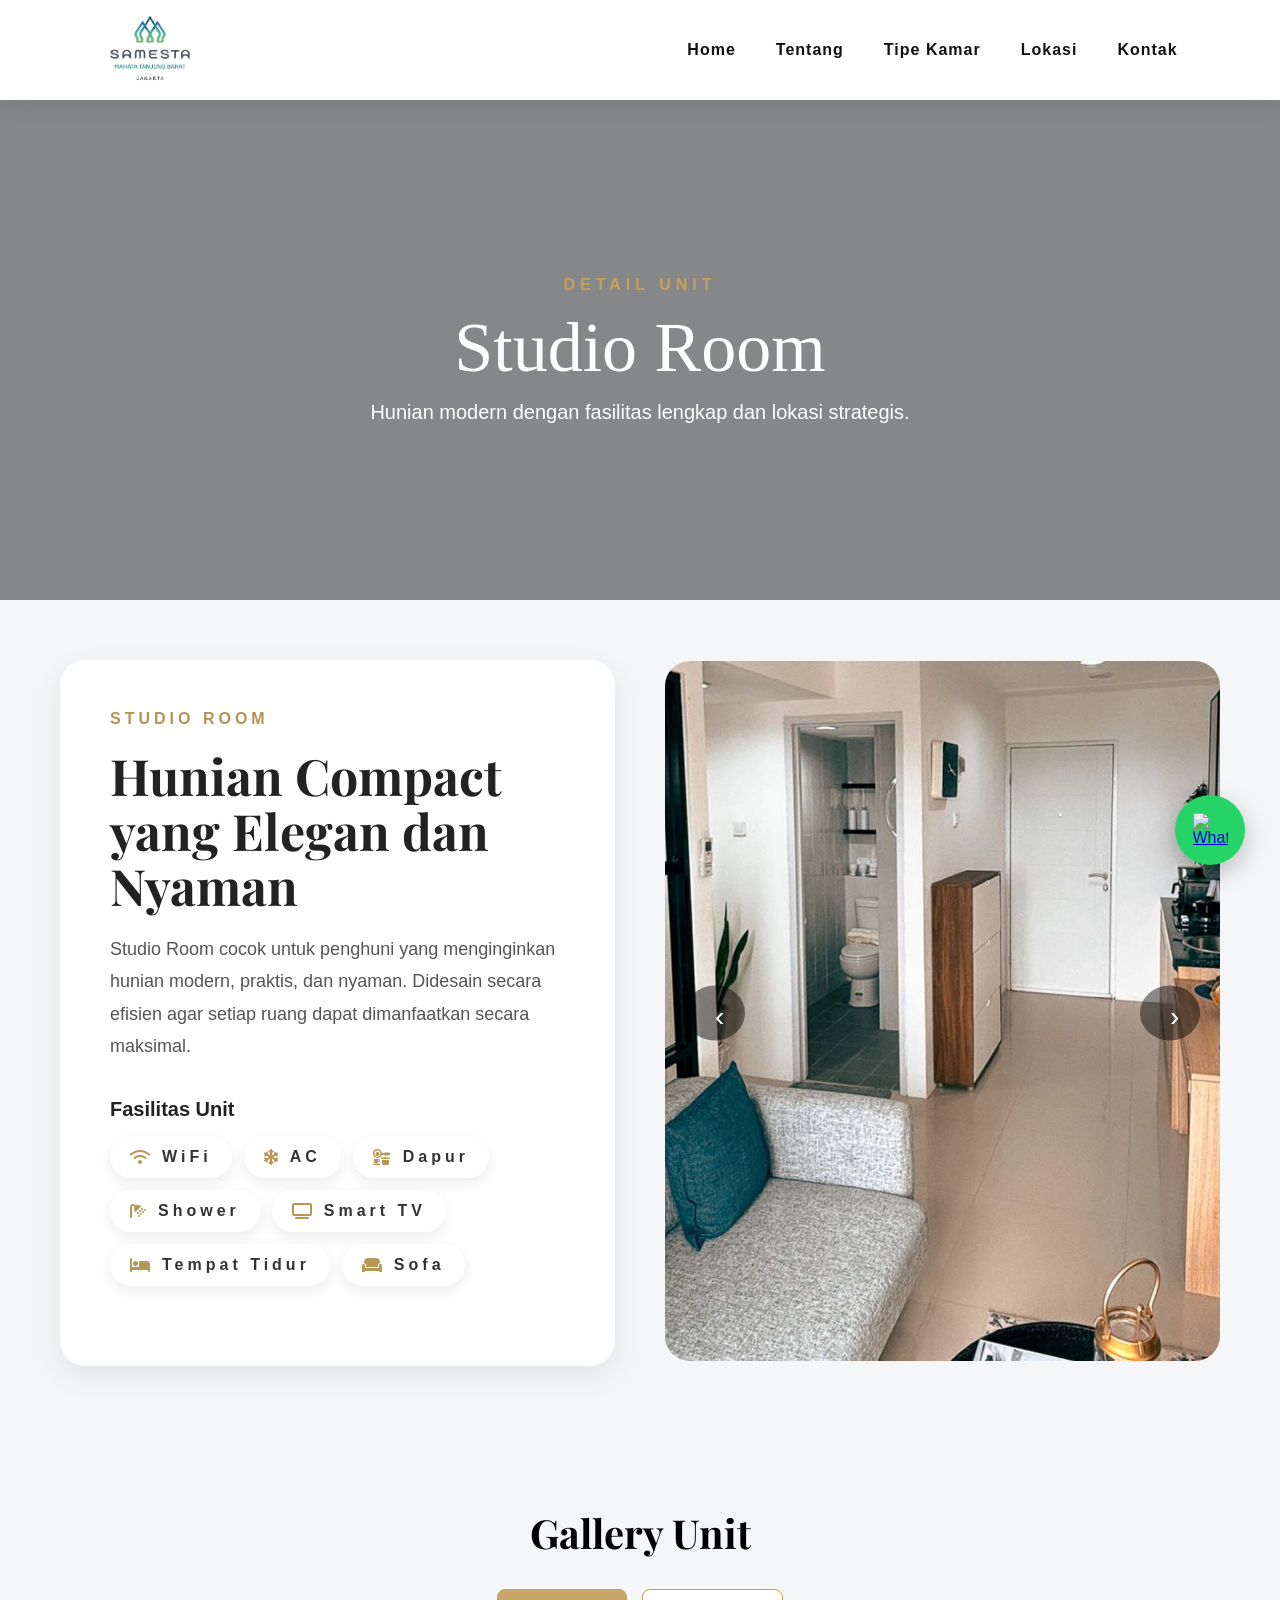
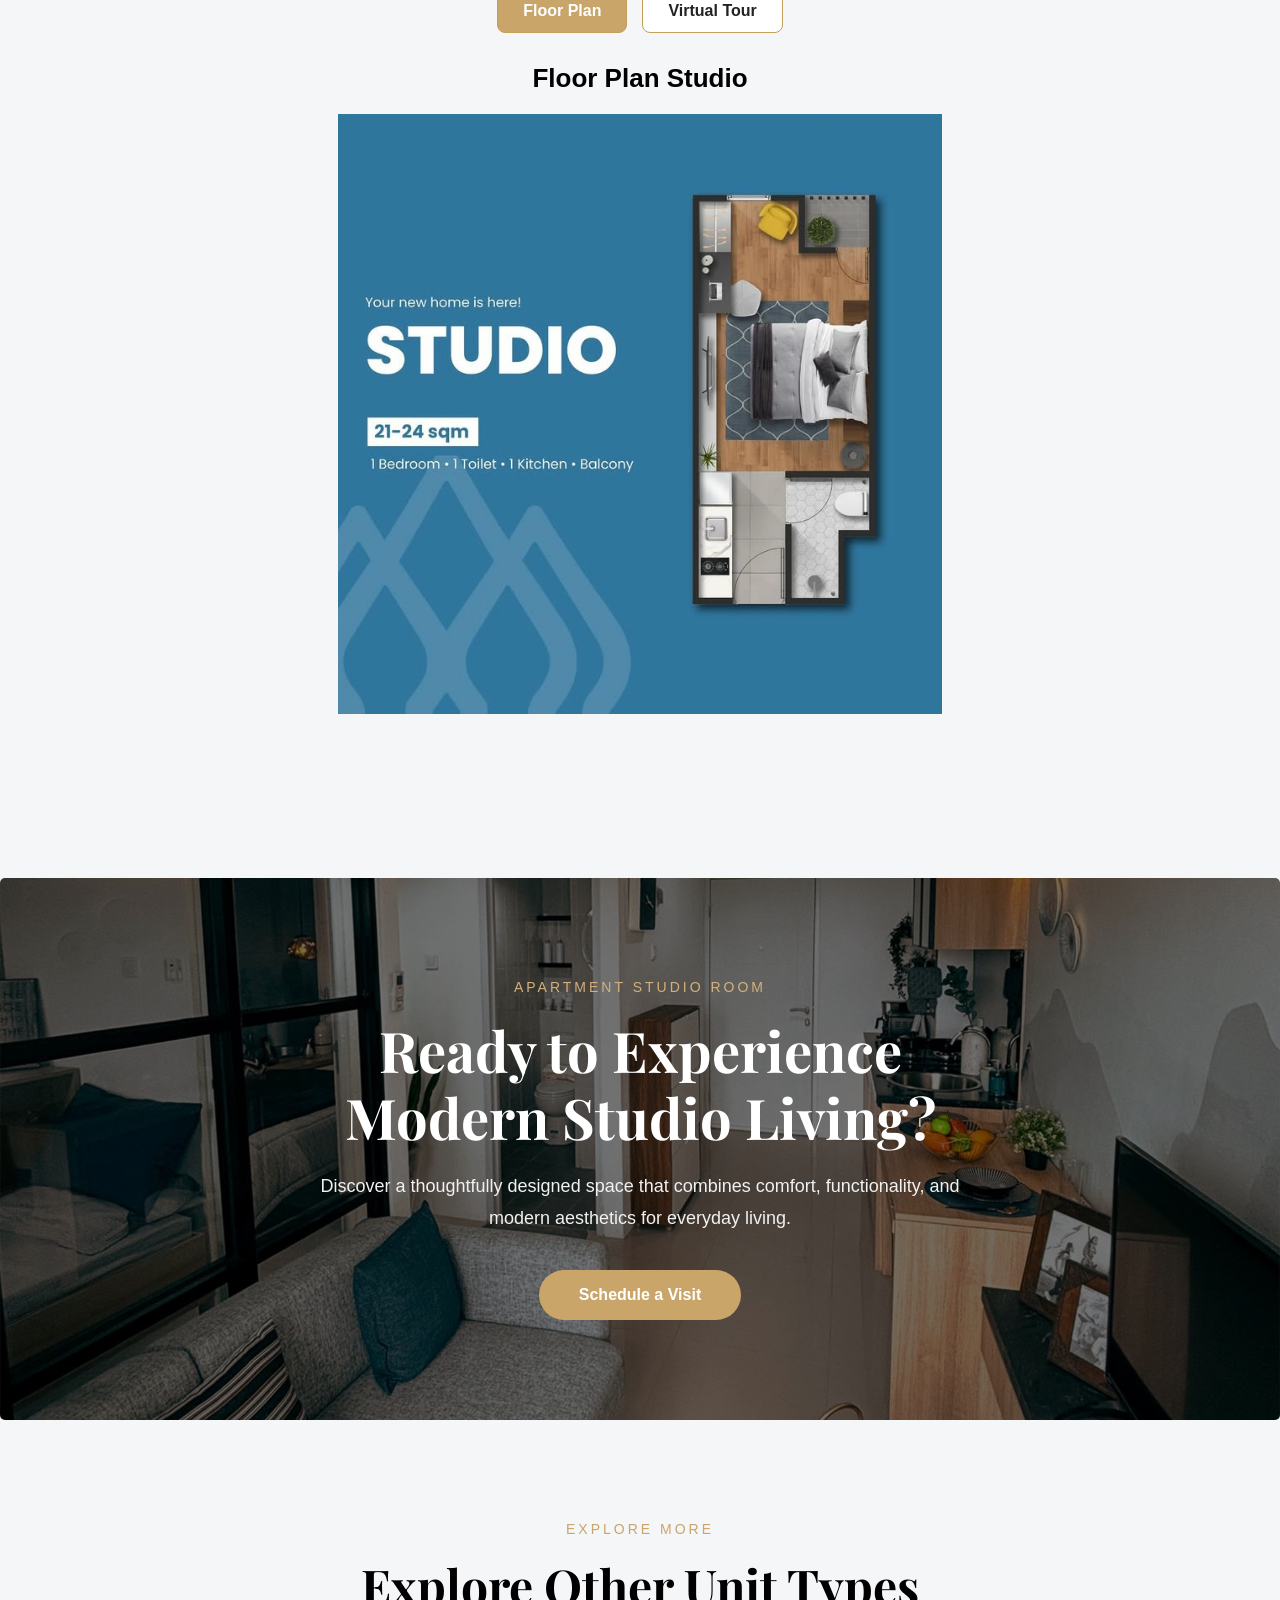
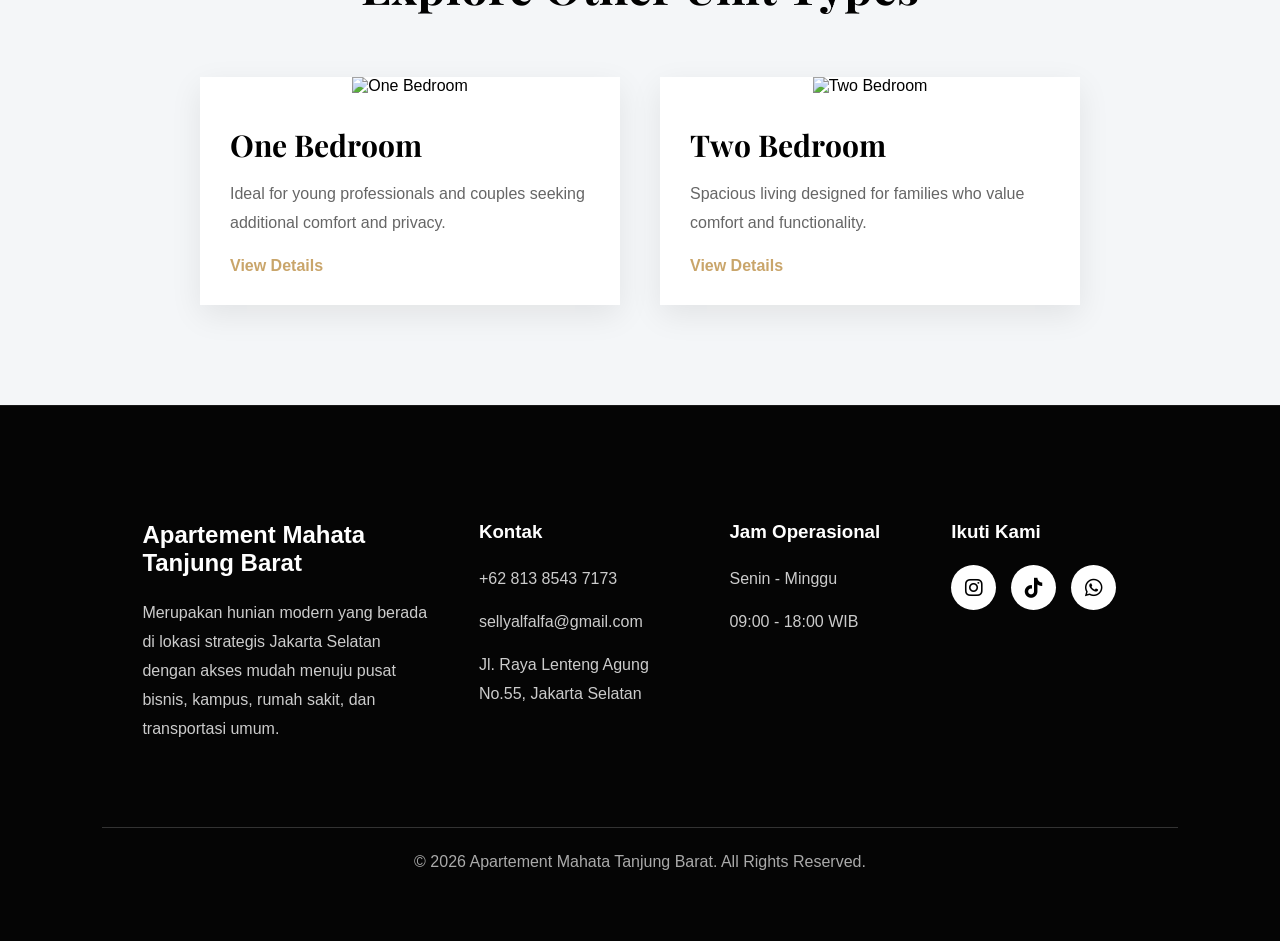
==== detail-unit.html @ bd1b5213 "Website Samesta v1" ====
<!DOCTYPE html>
<html lang="id">
<head>
    <meta charset="UTF-8">
    <meta name="viewport" content="width=device-width, initial-scale=1.0">
    <title>Detail Unit - AparHouse</title>

    <link rel="stylesheet" href="https://cdnjs.cloudflare.com/ajax/libs/font-awesome/6.5.1/css/all.min.css">
    <link href="https://fonts.googleapis.com/css2?family=Playfair+Display:wght@600;700&display=swap" rel="stylesheet">
    <link rel="stylesheet" href="style.css">
</head>

<body>

<nav class="detail-navbar">
    <div class="detail-logo">
        <img src="images/logo-samesta.png" alt="Logo Samesta">
    </div>

    <ul>
        <li><a href="index.html">Home</a></li>
        <li><a href="index.html#about">Tentang</a></li>
        <li><a href="index.html?scroll=rooms">Tipe Kamar</a></li>
        <li><a href="lokasi.html">Lokasi</a></li>
        <li><a href="#kontak">Kontak</a></li>
    </ul>
</nav>

<section class="detail-hero">
    <div class="hero-overlay"></div>

    <div class="hero-content">
        <span>DETAIL UNIT</span>
        <h1>Studio Room</h1>
        <p>Hunian modern dengan fasilitas lengkap dan lokasi strategis.</p>
    </div>
</section>

<section class="detail-page">
    <div class="detail-info">
        <span>STUDIO ROOM</span>
        <h1>Hunian Compact yang Elegan dan Nyaman</h1>

        <p>
            Studio Room cocok untuk penghuni yang menginginkan hunian modern,
            praktis, dan nyaman. Didesain secara efisien agar setiap ruang
            dapat dimanfaatkan secara maksimal.
        </p>

        <div class="detail-facilities">
            <h3>Fasilitas Unit</h3>

            <div class="facilities-list">
                <span><i class="fas fa-wifi"></i> WiFi</span>
                <span><i class="fas fa-snowflake"></i> AC</span>
                <span><i class="fas fa-kitchen-set"></i> Dapur</span>
                <span><i class="fas fa-shower"></i> Shower</span>
                <span><i class="fas fa-tv"></i> Smart TV</span>
                <span><i class="fas fa-bed"></i> Tempat Tidur</span>
                <span><i class="fas fa-couch"></i> Sofa</span>
            </div>
        </div>

    </div>

    <div class="detail-gallery">
        <button onclick="prevRoomImage('studio')">‹</button>
        <img id="studioImage" src="Hunian.jpg" alt="Studio Room">
        <button onclick="nextRoomImage('studio')">›</button>
    </div>
</section>

<section class="gallery-section">
    <h2>Gallery Unit</h2>

    <div class="gallery-tabs">
        <button class="tab-btn active" onclick="showGallery('floor')">Floor Plan</button>
        <button class="tab-btn" onclick="showGallery('tour')">Virtual Tour</button>
    </div>

    <div class="gallery-content active" id="floor">
        <h3>Floor Plan Studio</h3>
        <img src="studio room plan.jpg" alt="Floor Plan Studio">
    </div>

    <div class="gallery-content" id="tour">

    <div class="tour-layout">

        <div class="tour-text">
            <h4>Refined Space</h4>
             <p>
                A calm studio designed
                for effortless living.
        </p>
        </div>

        <div class="tour-video">
            <video controls>
                <source src="studio-room.mp4" type="video/mp4">
            </video>
        </div>

       <div class="tour-text">
    <h4>Modern Comfort</h4>
    <p>
        Where every corner feels
        warm and functional.
    </p>
</div>

    </div>

</div>
</section>

<section class="unit-cta">

    <div class="cta-content">
        <span>APARTMENT STUDIO ROOM</span>

        <h2>
            Ready to Experience <br>
            Modern Studio Living?
        </h2>

        <p>
            Discover a thoughtfully designed space that combines
            comfort, functionality, and modern aesthetics for
            everyday living.
        </p>

        <a href="index.html#booking-target" class="cta-btn">
            Schedule a Visit
        </a>
    </div>

</section>

<section class="related-units">

    <span>EXPLORE MORE</span>
    <h2>Explore Other Unit Types</h2>

    <div class="related-grid">

        <div class="related-card">
            <img src="one-bedroom.jpg" alt="One Bedroom">

            <div class="related-content">
                <h3>One Bedroom</h3>
                <p>
                    Ideal for young professionals and couples seeking
                    additional comfort and privacy.
                </p>

                <a href="One-Bedroom.html">View Details</a>
            </div>
        </div>

        <div class="related-card">
            <img src="two-bedroom.jpg" alt="Two Bedroom">

            <div class="related-content">
                <h3>Two Bedroom</h3>
                <p>
                    Spacious living designed for families who value
                    comfort and functionality.
                </p>

                <a href="Two-Bedroom.html">View Details</a>
            </div>
        </div>

    </div>

</section>

<footer class="footer" id="kontak">
    <div class="footer-container">

        <div class="footer-box">
            <h2>Apartement Mahata Tanjung Barat</h2>
            <p>
                Merupakan hunian modern yang berada di lokasi strategis
                Jakarta Selatan dengan akses mudah menuju pusat bisnis, kampus,
                rumah sakit, dan transportasi umum.
            </p>
        </div>

        <div class="footer-box">
            <h3>Kontak</h3>
            <p>+62 813 8543 7173</p>
            <p>sellyalfalfa@gmail.com</p>
            <p>Jl. Raya Lenteng Agung No.55, Jakarta Selatan</p>
        </div>

        <div class="footer-box">
            <h3>Jam Operasional</h3>
            <p>Senin - Minggu</p>
            <p>09:00 - 18:00 WIB</p>
        </div>

        <div class="footer-box">
            <h3>Ikuti Kami</h3>

            <div class="social-icons">
                <a href="https://www.instagram.com/selly_mahatatanjungbarat?igsh=MWs4cTR6MDJ2c3ppdA==" target="_blank">
                    <i class="fab fa-instagram"></i>
                </a>

                <a href="https://www.tiktok.com/@mahata.tanjung.ba2?_r=1&_t=ZS-97Is2Tjy6k6" target="_blank">
                    <i class="fab fa-tiktok"></i>
                </a>

                <a href="https://wa.me/6281385437173" target="_blank">
                    <i class="fab fa-whatsapp"></i>
                </a>

            </div>
        </div>

    </div>

    <div class="footer-bottom">
        © 2026 Apartement Mahata Tanjung Barat. All Rights Reserved.
    </div>
</footer>

<a href="https://wa.me/6281385437173" class="whatsapp-float" target="_blank">
    <img src="https://cdn-icons-png.flaticon.com/512/733/733585.png" alt="WhatsApp">
</a>

<script src="script.js"></script>
</body>
</html>
---- style.css ----
html{
    scroll-behavior: smooth;
}

*{
    margin:0;
    padding:0;
    box-sizing:border-box;
    font-family:Arial, sans-serif;
}

nav{
    position:absolute;
    top:0;
    left:0;
    width:100%;
    z-index:10;
    display:flex;
    justify-content:space-between;
    align-items:center;
    padding:35px 80px;
    background:transparent;
}

.logo,
nav a{
    color:white;
}

.logo{
    font-size:26px;
    font-weight:bold;
    letter-spacing:2px;
}

nav ul{
    display:flex;
    gap:40px;
    list-style:none;
}

nav a{
    text-decoration:none;
    font-weight:bold;
    letter-spacing:1px;
}

.hero{
    height:100vh;
    background:url("https://images.unsplash.com/photo-1486406146926-c627a92ad1ab?q=80&w=1920") center/cover no-repeat;
    position:relative;
    display:flex;
    justify-content:center;
    align-items:center;
    text-align:center;
    color:white;
}

.hero-dark{
    position:absolute;
    top:0;
    left:0;
    width:100%;
    height:100%;
    background:rgba(0,0,0,0.45);
}

.hero-content{
    position:relative;
    z-index:2;
}

.hero-subtitle{
    letter-spacing:5px;
    font-size:14px;
    font-weight:bold;
    margin-bottom:20px;
}

.hero-content h1{
    font-size:78px;
    line-height:1.1;
    font-family:Georgia, serif;
    font-weight:400;
    margin-bottom:35px;
}

.hero-main-btn{
    display:inline-block;
    padding:20px 35px;
    background:#111;
    color:white;
    text-decoration:none;
    font-weight:bold;
    letter-spacing:2px;
}

button{
    padding:15px 30px;
    border:none;
    cursor:pointer;
    background:#0d6efd;
    color:white;
}

.about,
.rooms,
.booking{
    padding:80px;
    text-align:center;
}

.about p{
    width:60%;
    margin:20px auto;
    line-height:1.8;
}

.room-container{
    display:flex;
    justify-content:center;
    gap:30px;
    margin-top:30px;
}

.room-card{
    width:280px;
    padding:30px;
    box-shadow:0 5px 20px rgba(0,0,0,0.1);
    border-radius:10px;
    background:white;
}

.booking form{
    width:400px;
    margin:30px auto;
    display:flex;
    flex-direction:column;
    gap:15px;
}

.booking input{
    padding:15px;
    border:1px solid #ccc;
}

.booking button{
    padding:15px;
    background:#0d6efd;
    color:white;
    border:none;
}

.room-card img{
    width:100%;
    height:200px;
    object-fit:cover;
    border-radius:10px;
    margin-bottom:15px;
}

.room-card{
    width:320px;
    padding:20px;
    box-shadow:0 5px 20px rgba(0,0,0,0.1);
    border-radius:15px;
    background:white;
    transition:0.3s;
}

.room-card:hover{
    transform:translateY(-10px);
}

.contact{
padding:80px;
text-align:center;
}

.contact p{
margin-top:10px;
}

footer{
background:#111;
color:white;
text-align:center;
padding:25px;
}

.facilities{
    padding:80px;
    text-align:center;
}

.facility-container{
    display:grid;
    grid-template-columns:repeat(4,1fr);
    gap:20px;
    margin-top:30px;
}

.facility-card{
    background:white;
    padding:30px;
    border-radius:15px;
    box-shadow:0 5px 20px rgba(0,0,0,0.1);
}

.facility-card h3{
    margin-bottom:15px;
}

.contact{
    padding:80px;
    text-align:center;
}

.contact p{
    margin-top:10px;
}

footer{
    background:#111;
    color:white;
    text-align:center;
    padding:25px;
}

.admin{
    padding:80px;
    text-align:center;
}

table{
    width:90%;
    margin:30px auto;
    border-collapse:collapse;
    background:white;
    box-shadow:0 5px 20px rgba(0,0,0,0.1);
}

th,
td{
    padding:15px;
    border:1px solid #ddd;
}

th{
    background:#111;
    color:white;
}

@media(max-width:768px){

    nav{
        flex-direction:column;
        gap:15px;
    }

    .room-container{
        flex-direction:column;
        align-items:center;
    }

    .facility-container{
        grid-template-columns:1fr;
    }

    .booking form{
        width:90%;
    }

}

.status{
    display:inline-block;
    margin:10px 0;
    padding:6px 12px;
    border-radius:20px;
    font-size:14px;
    font-weight:bold;
}

.available{
    background:#d4edda;
    color:#155724;
}

.sold{
    background:#fff3cd;
    color:#856404;
}

.booking-btn{
    display:inline-block;
    margin-top:15px;
    padding:12px 20px;
    background:#0d6efd;
    color:white;
    text-decoration:none;
    border-radius:5px;
}

.search-box{
width:60%;
padding:15px;
margin:25px auto;
display:block;
border:1px solid #ccc;
border-radius:8px;
font-size:16px;
}

.admin h2{
margin-bottom:20px;
}

.delete-btn{
background:#dc3545;
color:white;
border:none;
padding:10px 15px;
border-radius:5px;
cursor:pointer;
}

.delete-btn:hover{
    background:#c82333;
}

.stats-container{
    display:flex;
    justify-content:center;
    gap:40px;
    margin:50px 0;
    flex-wrap:wrap;
}

.stat-card{
    width:300px;
    height:200px;

    display:flex;
    flex-direction:column;
    justify-content:center;
    align-items:center;

    background:#fff;
    border-radius:25px;
    border-left:8px solid #c9a35b;
    box-shadow:0 10px 25px rgba(0,0,0,0.08);
}

.stat-card h3{
    font-size:18px;
    margin-bottom:20px;
    text-align:center;
}

.stat-card p{
    font-size:58px;
    font-weight:800;
    color:#c9a35b;
    margin:0;
}



.whatsapp-float {
    position: fixed;
    right: 35px;
    bottom: 35px;
    width: 70px;
    height: 70px;
    background: #25d366;
    border-radius: 50%;
    display: flex;
    align-items: center;
    justify-content: center;
    z-index: 9999;
    box-shadow: 0 8px 25px rgba(0,0,0,0.25);
}

.whatsapp-float img{
    width:35px;
    height:35px;
}

.whatsapp-float:hover{
    transform:scale(1.1);
}

.about-info{
    display:flex;
    justify-content:center;
    gap:25px;
    margin-top:40px;
    flex-wrap:wrap;
}

.info-box{
    width:300px;
    background:white;
    padding:25px;
    border-radius:15px;
    box-shadow:0 5px 20px rgba(0,0,0,0.1);
}

.info-box h3{
    margin-bottom:10px;
}

.about-wrapper{
    display:flex;
    align-items:center;
    justify-content:center;
    gap:50px;
    max-width:1100px;
    margin:0 auto 50px;
    text-align:left;
}

.about-text{
    flex:1;
}

.section-label{
    color:#0d6efd;
    font-weight:bold;
    letter-spacing:2px;
    font-size:14px;
}

.about-text h2{
    font-size:36px;
    margin:15px 0 20px;
}

.about-text p{
    width:100%;
    margin-bottom:18px;
    line-height:1.8;
}

.about-image{
    flex:1;
}

.about-image img{
    width:100%;
    height:420px;
    object-fit:cover;
    border-radius:20px;
    box-shadow:0 10px 30px rgba(0,0,0,0.15);
}

.about-info{
    max-width:1200px;
    margin:60px auto 0;
    display:flex;
    gap:30px;
}

.info-box{
    flex:1;
    background:#fff;
    padding:35px;
    border-radius:20px;
    box-shadow:0 10px 30px rgba(0,0,0,0.08);
    transition:0.3s;
    text-align:left;
}

.info-box:hover{
    transform:translateY(-8px);
}

.info-box h3{
    margin-bottom:15px;
    font-size:24px;
    color:#111;
}

.info-box p{
    color:#666;
    line-height:1.8;
    font-size:15px;
}

.footer{
    background:#050505;
    color:white;
    padding:45px 8%;
    width:100vw;
    margin-left:calc(50% - 50vw);
    border-top:1px solid rgba(255,255,255,.08);
}

.footer-container{
    max-width:1200px;
    margin:auto;
    padding:70px 40px;
    display:grid;
    grid-template-columns:2fr 1.4fr 1.2fr 1.3fr;
    gap:50px;
    text-align:left;
}

.footer-box h2,
.footer-box h3{
    margin-bottom:22px;
    color:white;
}

.footer-box p{
    width:100%;
    margin:0 0 14px 0;
    color:#ccc;
    line-height:1.8;
    text-align:left;
}

.social-icons{
    display:flex;
    gap:15px;
}

.social-icons a{
    width:45px;
    height:45px;
    background:white;
    color:black;
    border-radius:50%;
    display:flex;
    align-items:center;
    justify-content:center;
    text-decoration:none;
    font-size:20px;
}

.footer-bottom{
    max-width:1200px;
    margin:auto;
    padding:25px 40px;
    border-top:1px solid #333;
    color:#aaa;
    text-align:center;
}

.tod-section{
    display:flex;
    justify-content:space-between;
    align-items:center;
    gap:80px;

    padding:100px 10%;
    background:#f8f8f8;
}

.tod-left{
    flex:1;
}

.tod-right{
    flex:1;
}

.tod-subtitle{
    display:block;
    color:#999;
    letter-spacing:3px;
    font-size:12px;
    margin-bottom:20px;
    font-weight:600;
}

.tod-left h2{
    font-family:'Poppins', sans-serif;
    font-size:58px;
    font-weight:800;
    line-height:1.1;
    text-transform:uppercase;
    letter-spacing:-1px;
    color:#1d1d1d;
}

.tod-right p{
    font-size:20px;
    line-height:1.8;
    color:#444;
}

.tod-right strong{
    color:#000;
}

.booking-premium{
    padding:100px 10%;
    background:#f7f7f7;
}

.booking-wrapper{
    max-width:1200px;
    margin:auto;
    display:grid;
    grid-template-columns:1fr 1fr;
    background:white;
    border-radius:25px;
    overflow:hidden;
    box-shadow:0 15px 40px rgba(0,0,0,0.12);
}

.booking-image{
    position:relative;
    min-height:520px;
}

.booking-image img{
    width:100%;
    height:100%;
    object-fit:cover;
}

.booking-logo{
    position:absolute;
    top:30px;
    left:30px;
    background:rgba(0,0,0,0.65);
    color:white;
    padding:15px 25px;
    font-size:22px;
    font-weight:bold;
    letter-spacing:2px;
    border-radius:8px;
}

.booking-form-box{
    padding:60px;
    text-align:left;
}

.booking-form-box h2{
    font-size:36px;
    margin:15px 0;
}

.booking-form-box p{
    color:#666;
    line-height:1.7;
    margin-bottom:30px;
}

.booking-form-box form{
    width:100%;
    display:flex;
    flex-direction:column;
    gap:18px;
}

.booking-form-box input{
    padding:16px;
    border:1px solid #ddd;
    border-radius:8px;
    font-size:15px;
}

.booking-form-box button{
    padding:16px;
    background:#111;
    color:white;
    border:none;
    border-radius:8px;
    font-weight:bold;
    cursor:pointer;
}

.booking-pro{
    background:white;
    padding:100px 8%;
}

.booking-container{
    max-width:1150px;
    margin:auto;
    display:grid;
    grid-template-columns:1fr 1fr;
    gap:50px;
    align-items:center;
}

.booking-right{
    transform: translateY(50px);
}

.booking-left{
    background:white;
    padding:45px;
    border-radius:22px;
    box-shadow:0 10px 30px rgba(0,0,0,0.08);
}



.booking-tag{
    color:#b89b5e;
    font-size:12px;
    letter-spacing:3px;
    font-weight:bold;
}

.booking-title{
    font-family: 'Cormorant Garamond', serif;
    font-size: 50px;
    font-weight: 500;
    line-height: 1.2;
    color: #1f2437;
}

.booking-left p{
    color:#666;
    line-height:1.7;
    margin-bottom:25px;
}

.booking-left form{
    width:100%;
    display:flex;
    flex-direction:column;
    gap:14px;
}

.booking-left input{
    padding:15px;
    border:1px solid #ddd;
    border-radius:8px;
    font-size:15px;
}

.booking-left button{
    padding:15px;
    background:#9b8353;
    color:white;
    border:none;
    border-radius:8px;
    font-weight:bold;
    cursor:pointer;
}

.booking-right{
    position:relative;
}

.booking-right img{
    width:100%;
    height:520px;
    object-fit:cover;
    border-radius:22px;
}

.booking-brand{
    position:absolute;
    top:25px;
    left:25px;
    background:white;
    color:#111;
    padding:14px 24px;
    border-radius:8px;
    font-size:22px;
    font-weight:bold;
    letter-spacing:2px;
}

.about-info{
    display:grid;
    grid-template-columns:repeat(3,1fr);
    gap:25px;
    margin-top:60px;
}

.feature-card{
    position:relative;
    height:350px;
    border-radius:20px;
    overflow:hidden;
}

.feature-card img{
    width:100%;
    height:100%;
    object-fit:cover;
}

.feature-overlay{
    position:absolute;
    inset:0;
    background:linear-gradient(
        to top,
        rgba(0,0,0,0.85),
        rgba(0,0,0,0.15)
    );

    display:flex;
    flex-direction:column;
    justify-content:flex-end;
    align-items:center;
    text-align:center;

    padding:0 25px 55px;
}

.feature-overlay h3{
    color:white;
    font-size:28px;
    margin-bottom:15px;
}

.feature-overlay p{
    color:white;
    line-height:1.6;
    margin:0;
}

.unit-section{
    padding:100px 8%;
    background:#fff;
    text-align:center;
}

.unit-section h2{
    font-size:44px;
    margin:15px 0 50px;
}

.unit-highlight{
    max-width:1200px;
    margin:auto;
    display:grid;
    grid-template-columns:1.2fr 0.8fr;
    background:#111;
    border-radius:28px;
    overflow:hidden;
    text-align:left;
    box-shadow:0 20px 45px rgba(0,0,0,0.12);
}

.unit-main-image img{
    width:100%;
    height:520px;
    object-fit:cover;
}

.unit-main-content{
    padding:60px;
    color:white;
    display:flex;
    flex-direction:column;
    justify-content:center;
}

.unit-main-content h3{
    font-size:42px;
    line-height:1.2;
    margin-bottom:20px;
}

.unit-main-content p{
    color:#ccc;
    line-height:1.8;
    margin-bottom:30px;
}

.unit-points{
    display:flex;
    flex-wrap:wrap;
    gap:12px;
    margin-bottom:35px;
}

.unit-points span{
    background:rgba(255,255,255,0.1);
    padding:10px 15px;
    border-radius:30px;
    color:white;
}

.unit-main-btn{
    width:max-content;
    background:#9b8353;
    color:white;
    padding:15px 24px;
    border-radius:8px;
    text-decoration:none;
    font-weight:bold;
}

.unit-types{
    max-width:1200px;
    margin:30px auto 0;
    display:grid;
    grid-template-columns:repeat(3,1fr);
    gap:20px;
}

.unit-type-card{
    background:white;
    padding:28px;
    border-radius:18px;
    box-shadow:0 10px 25px rgba(0,0,0,0.08);
    text-align:left;
    border-left:5px solid #9b8353;
}

.unit-type-card h4{
    font-size:22px;
    margin-bottom:10px;
}

.unit-type-card p{
    color:#666;
}

.unit-section{
    padding:90px 8%;
    background:#fff;
    text-align:center;
}

.unit-section h2{
    font-size:42px;
    margin:15px 0 45px;
}

.unit-highlight{
    max-width:1180px;
    margin:0 auto;
    display:grid;
    grid-template-columns:1.1fr 0.9fr;
    background:#111;
    border-radius:28px;
    overflow:hidden;
    box-shadow:0 18px 45px rgba(0,0,0,0.12);
    text-align:left;
}

.unit-main-image img{
    width:100%;
    height:700px;
    object-fit:cover;
    display:block;
}

.unit-main-content{
    padding:55px;
    color:white;
    display:flex;
    flex-direction:column;
    justify-content:center;
}

.unit-main-content h3{
    font-size:40px;
    line-height:1.15;
    margin-bottom:18px;
}

.unit-main-content p{
    color:#d0d0d0;
    line-height:1.7;
    font-size:17px;
    margin-bottom:25px;
}

.unit-points{
    display:flex;
    flex-wrap:wrap;
    gap:10px;
    margin-bottom:28px;
}

.unit-points span{
    background:#252525;
    color:white;
    padding:9px 14px;
    border-radius:25px;
    font-size:14px;
}

.unit-main-btn{
    display:inline-block;
    width:max-content;
    background:#9b8353;
    color:white;
    padding:14px 22px;
    border-radius:8px;
    text-decoration:none;
    font-weight:bold;
}

.unit-types{
    max-width:1180px;
    margin:30px auto 0;
    display:grid;
    grid-template-columns:repeat(3,1fr);
    gap:22px;
}

.unit-type-card{
    background:white;
    padding:28px;
    border-radius:18px;
    box-shadow:0 10px 25px rgba(0,0,0,0.07);
    text-align:left;
    border-left:5px solid #9b8353;
}

.unit-type-card h4{
    font-size:22px;
    margin-bottom:10px;
}

.unit-type-card p{
    color:#666;
    line-height:1.6;
}

.unit-highlight{
    width:100%;
    max-width:none;
    margin:0;
}

.unit-image{
    height:700px;
}

.unit-image img{
    width:100%;
    height:100%;
    object-fit:cover;
    display:block;
}

.unit-content{
    background:#0f0f10;
    color:white;
    padding:60px;
    display:flex;
    flex-direction:column;
    justify-content:center;
}

.unit-content h2{
    font-family:"Playfair Display", serif;
    font-size:68px;
    line-height:1;
    margin-bottom:30px;
    color:white;
}

.unit-points{
    display:flex;
    flex-wrap:wrap;
    gap:10px;
    margin-bottom:32px;
}

.unit-points span{
    background:rgba(255,255,255,0.1);
    color:white;
    padding:10px 16px;
    border-radius:30px;
    font-size:14px;
}

.unit-main-btn{
    width:max-content;
    background:#9b8353;
    color:white;
    padding:15px 26px;
    border-radius:8px;
    text-decoration:none;
    font-weight:bold;
    letter-spacing:0.5px;
}

.unit-features{
    display:grid;
    grid-template-columns:repeat(3,1fr);
    gap:25px;
    margin-top:20px;
}

.unit-section{
    padding:0;
    margin:0;
    background:#111;
}

.unit-highlight{
    width:100vw;
    max-width:none;
    margin-left:calc(50% - 50vw);
    display:grid;
    grid-template-columns:58% 42%;
    min-height:720px;
    background:#111;
    border-radius:0;
    overflow:hidden;
}

.unit-main-image,
.unit-image{
    height:720px;
}

.unit-main-image img,
.unit-image img{
    width:100%;
    height:100%;
    object-fit:cover;
    display:block;
}

.unit-main-content,
.unit-content{
    background:#0b0b0b;
    color:white;
    padding:80px 70px;
    display:flex;
    flex-direction:column;
    justify-content:center;
}

.unit-main-content h3,
.unit-content h2{
    font-family:"Playfair Display", serif;
    font-size:64px;
    line-height:1;
    margin-bottom:30px;
    color:white;
}

.unit-main-content p,
.unit-content p{
    max-width:520px;
    font-size:18px;
    line-height:1.8;
    color:#ddd;
    margin-bottom:35px;
}

.unit-points{
    display:flex;
    flex-wrap:wrap;
    gap:12px;
    margin-bottom:35px;
}

.unit-points span{
    background:rgba(255,255,255,0.12);
    color:white;
    padding:10px 18px;
    border-radius:30px;
    font-size:15px;
}

.unit-main-btn{
    width:max-content;
    background:#9b8353;
    color:white;
    padding:16px 28px;
    border-radius:6px;
    text-decoration:none;
    font-weight:bold;
}

.unit-section{
    padding:0;
    margin:0;
    background:white;
}

.unit-highlight{
    width:100vw;
    max-width:none;
    margin-left:calc(50% - 50vw);
    display:grid;
    grid-template-columns:58% 42%;
    height:720px;
    background:#111;
    overflow:hidden;
    border-radius:0;
}


.unit-main-image{
    height:720px;
}

.unit-main-image img{
    width:100%;
    height:100%;
    object-fit:cover;
    display:block;
}

.unit-main-content{
    background:#0b0b0b;
    color:white;
    padding:70px;
    display:flex;
    flex-direction:column;
    justify-content:center;
}

.unit-main-content h3{
    font-family:"Playfair Display", serif;
    font-size:58px;
    line-height:1.05;
    margin-bottom:25px;
}

.unit-main-content p{
    max-width:520px;
    font-size:18px;
    line-height:1.7;
    color:#ddd;
    margin-bottom:30px;
}

.unit-points{
    display:flex;
    flex-wrap:wrap;
    gap:12px;
    margin-bottom:30px;
}

.unit-points span{
    background:#252525;
    color:white;
    padding:10px 18px;
    border-radius:30px;
}

.unit-main-btn{
    width:max-content;
    background:#9b8353;
    color:white;
    padding:16px 28px;
    border-radius:8px;
    text-decoration:none;
    font-weight:bold;
}

.unit-types{
    max-width:1200px;
    margin:50px auto 0;
    padding:0 8%;
    display:grid;
    grid-template-columns:repeat(3,1fr);
    gap:25px;
    background:white;
}

.unit-type-card{
    background:white;
    padding:30px;
    border-radius:18px;
    box-shadow:0 10px 25px rgba(0,0,0,0.08);
    border-left:5px solid #9b8353;
}

.unit-section{
    padding:0;
    margin:0;
    background:white;
}

.unit-highlight{
    width:100vw;
    max-width:none;
    margin-left:calc(50% - 50vw);
    display:grid;
    grid-template-columns:65% 35%;
    height:720px;
    background:#111;
    overflow:hidden;
}

.unit-main-image{
    height:720px;
}

.unit-main-image img{
    width:100%;
    height:100%;
    object-fit:cover;
    display:block;
}

.unit-main-content h3{
    font-family:"Playfair Display", serif;
    font-size:48px;
    line-height:1.1;
    margin-bottom:24px;
    max-width:400px;
}

.unit-label{
    color:#b89b5e;
    letter-spacing:3px;
    font-size:13px;
    font-weight:bold;
    margin-bottom:18px;
}

.unit-main-content h3{
    font-family:"Playfair Display", serif;
    font-size:64px;
    line-height:1;
    margin-bottom:25px;
    max-width:520px;
}

.unit-main-content p{
    max-width:420px;
    margin-left:0;
    text-align:left;
}

.unit-points{
    display:flex;
    flex-wrap:wrap;
    gap:12px;
    margin-bottom:24px;
}

.unit-points span{
    background:#252525;
    color:white;
    padding:10px 18px;
    border-radius:30px;
}

.unit-main-content h4{
    color:#b89b5e;
    font-size:28px;
    margin-bottom:28px;
}

.unit-main-btn{
    width:max-content;
    background:#9b8353;
    color:white;
    padding:16px 30px;
    border-radius:2px;
    text-decoration:none;
    font-weight:bold;
}

.unit-detail-btn{
    display:inline-block;
    margin-top:15px;
    padding:16px 30px;
    background:transparent;
    color:white;
    border:2px solid #b08f57;
    border-radius:2px;
    text-decoration:none;
    font-size:18px;
    font-weight:600;
    letter-spacing:2px;
    transition:.3s ease;
}

.unit-detail-btn:hover{
    background:#b08f57;
    color:white;
    transform:translateY(-2px);
}

.unit-slider-btn{
    display:flex;
    gap:12px;
    margin-top:28px;
}

.unit-slider-btn button{
    width:45px;
    height:45px;
    border-radius:50%;
    border:none;
    background:white;
    color:#111;
    font-size:22px;
    cursor:pointer;
}

.unit-section{
    padding-top:100px;
    background:white;
}

.unit-heading{
    text-align:center;
    margin-bottom:60px;
}

.unit-heading span{
    color:#b89b5e;
    letter-spacing:10px;
    font-size:14px;
    font-weight:bold;
}

.unit-heading h2{
    font-size:46px;
    margin-top:15px;
    color:#111;
}

.unit-highlight{
    margin-top:0;
}

.unit-main-image{
    position:relative;
    height:720px;
    overflow:hidden;
}

.slider-controls{
    position:absolute;
    top:50%;
    left:0;
    width:100%;
    transform:translateY(-50%);
    display:flex;
    justify-content:space-between;
    padding:0 30px;
    z-index:100;
    pointer-events:none;
}

.slider-controls button{
    pointer-events:auto;
    width:56px;
    height:56px;

    border:none;
    border-radius:50%;

    background:rgba(0,0,0,0.5);
    backdrop-filter:blur(10px);

    color:#fff;
    font-size:20px;
    font-weight:bold;

    cursor:pointer;

    transition:all .3s ease;
}

.slider-controls button:hover{
    background:#9b8353;
    transform:scale(1.08);
}

.slider-controls button{
    display:flex;
    align-items:center;
    justify-content:center;
}

.facilities-photo{
    padding:90px 8%;
    
    text-align:center;
}

.facilities-photo h2{
    font-size:42px;
    margin-bottom:45px;
}

.facility-photo-grid{
    display:grid;
    grid-template-columns:repeat(4,1fr);
    gap:18px;
}

.facility-photo-card{
    height:320px;
    background-size:cover;
    background-position:center;
    border-radius:18px;
    overflow:hidden;
    position:relative;
}

.facility-overlay{
    position:absolute;
    inset:0;
    background:linear-gradient(
        to top,
        rgba(0,0,0,0.75),
        rgba(0,0,0,0.15)
    );
    display:flex;
    align-items:flex-end;
    justify-content:center;
    padding:25px;
}

.facility-overlay h3{
    color:white;
    font-size:24px;
}

.facility-photo-grid{
    display:grid;
    grid-template-columns:repeat(4,1fr);
    gap:20px;
}

.facility-photo-card{
    height:320px;
    border-radius:20px;
    overflow:hidden;
    position:relative;

    background-size:cover;
    background-position:center;
    background-repeat:no-repeat;

    transition:0.3s;
}

.facility-photo-card:hover{
    transform:translateY(-8px);
}

.facility-overlay{
    position:absolute;
    inset:0;
    background:linear-gradient(
        to top,
        rgba(0,0,0,.8),
        rgba(0,0,0,.2)
    );

    display:flex;
    align-items:flex-end;
    padding:25px;
}

.facility-overlay h3{
    color:white;
    font-size:24px;
    font-weight:700;
}

.booking-right{
    position:relative;
    height:620px;
    border-radius:24px;
    overflow:hidden;
}

.booking-building{
    width:100%;
    height:100%;
    object-fit:cover;
    display:block;
}

.booking-logo-row{
    position:absolute;
    top:30px;
    left:30px;
    right:30px;

    display:flex;
    justify-content:space-between;
    align-items:center;
}

.booking-logo-row img{
    max-width:130px;
    height:45px;
    object-fit:contain;
}

.logo img{
    height:150px;
    width:auto;
}

.status-select{
    padding:8px 12px;
    border-radius:8px;
    border:1px solid #ccc;
    font-weight:bold;
}

.login-page{
    min-height:100vh;
    display:flex;
    justify-content:center;
    align-items:center;
    background:linear-gradient(rgba(0,0,0,.55), rgba(0,0,0,.55)),
    url("images/apartemen mahata.png");
    background-size:cover;
    background-position:center;
}

.login-card{
    width:380px;
    background:white;
    padding:40px;
    border-radius:20px;
    box-shadow:0 20px 50px rgba(0,0,0,.25);
    text-align:center;
}

.login-card h2{
    font-size:32px;
    margin-bottom:10px;
}

.login-card p{
    color:#666;
    margin-bottom:25px;
}

.login-card input{
    width:100%;
    padding:15px;
    margin-bottom:15px;
    border:1px solid #ddd;
    border-radius:10px;
    font-size:15px;
}

.login-card button{
    width:100%;
    padding:15px;
    border:none;
    border-radius:10px;
    background:#9b8353;
    color:white;
    font-size:16px;
    font-weight:bold;
    cursor:pointer;
}

.login-page{
    min-height:100vh;
    display:flex;
    justify-content:center;
    align-items:center;

    background:
    linear-gradient(rgba(0,0,0,.45), rgba(0,0,0,.45)),
    url("background\ admin.jpg");

    background-size:cover;
    background-position:center;
    background-repeat:no-repeat;
}

.login-card{
    width:380px;
    padding:40px;

    background:rgba(255,255,255,.92);
    backdrop-filter:blur(10px);

    border-radius:20px;
    box-shadow:0 20px 50px rgba(0,0,0,.25);
}

.status-menunggu{
    background:#fff3cd;
    color:#856404;
}

.status-konfirmasi{
    background:#d4edda;
    color:#155724;
}

.status-selesai{
    background:#d1ecf1;
    color:#0c5460;
}

.export-btn{
    margin:20px 0;
    padding:12px 20px;
    background:#198754;
    color:white;
    border:none;
    border-radius:8px;
    font-weight:bold;
    cursor:pointer;
}

.chart-card{
    background:white;
    padding:25px;
    border-radius:18px;
    box-shadow:0 10px 25px rgba(0,0,0,.08);
    margin:30px 0;
}

.chart-card h3{
    margin-bottom:20px;
}

.chart-card canvas{
    max-height:320px;
}

.unit-detail-btn{
    display:inline-block;
    margin-top:20px;

    background:#b08f57;
    color:white;

    padding:13px 35px;
    border-radius:10px;

    text-decoration:none;
    font-size:22px;
    font-weight:600;

    width:78%;
}

.unit-detail-btn{
    display:inline-block;
    margin-top:15px;
    padding:15px 25px;

    background:transparent;
    color:white;

    border:2px solid #b08f57;
    border-radius:0;

    text-decoration:none;
    font-size:18px;
    font-weight:600px;
    letter-spacing:2px;

    transition:.3s ease;
}

.unit-detail-btn:hover{
    background:#b08f57;
    color:white;
    transform:translateY(-2px);
}

.unit-main-btn:hover{
    background:#c7a56b;
    transform:translateY(-2px);
}

.unit-detail-btn{
    display:inline-block;
    margin-top:15px;
    padding:16px 35px;
    background:transparent;
    color:white;
    border:2px solid #b08f57;
    border-radius:0;
    text-decoration:none;
    font-size:18px;
    font-weight:700;
    letter-spacing:2px;
}

.detail-page{
    max-width:1400px;
    margin:auto;
    padding:60px;
    display:grid;
    grid-template-columns: 1fr 1fr;
    gap:50px;
    align-items:center;
}

.detail-info{
    background:#fff;
    padding:50px;
    border-radius:25px;
    box-shadow:0 10px 30px rgba(0,0,0,.08);
}

.detail-gallery{
    position:relative;
}

.detail-gallery img{
    width:100%;
    height:700px;
    object-fit:cover;
    border-radius:25px;
}

.detail-gallery button{
    position:absolute;
    top:50%;
    transform:translateY(-50%);
    width:55px;
    height:55px;
    border:none;
    border-radius:50%;
    background:rgba(0,0,0,.45);
    color:white;
    font-size:28px;
    cursor:pointer;
}

.detail-gallery button:first-child{
    left:20px;
}

.detail-gallery button:last-child{
    right:20px;
}

.detail-info span{
    color:#b69354;
    font-weight:700;
    letter-spacing:4px;
}

.detail-info h1{
    font-size:52px;
    margin:20px 0;
}

.detail-info p{
    font-size: 18px;
    line-height: 1.8;
    color: #555;
    max-width: 600px;
    margin-bottom: 35px;
}
.detail-features{
    display:grid;
    grid-template-columns:repeat(2,1fr);
    gap:20px;
    margin:35px 0;
}

.detail-features div{
    background:#f4f4f4;
    padding:20px;
    text-align:center;
    border-radius:15px;
    font-weight:bold;
}

.detail-info a{
    display:inline-block;
    background:#b69354;
    color:white;
    text-decoration:none;
    padding:16px 35px;
    border-radius:10px;
    font-weight:bold;
}

.detail-facilities{
    margin:30px 0;
}

.detail-facilities h3{
    margin-bottom:15px;
    font-size:20px;
    color:#222;
}

.facilities-list{
    display:flex;
    flex-wrap:wrap;
    gap:12px;
}

.facility-list span{
    background:#f3f3f3;
    padding:10px 18px;
    border-radius:30px;
    font-size:14px;
    font-weight:500;
    color:#555;
}

.facility-list span:hover{
    background:#b69354;
    color:white;
}

.facilities-title{
    margin-top:40px;
    margin-bottom:20px;
}

.facilities-list{
    display:flex;
    flex-wrap:wrap;
    gap:12px;
}

.facilities-list span{
    display:flex;
    align-items:center;
    gap:8px;

    background:white;
    padding:12px 20px;
    border-radius:50px;

    box-shadow:0 5px 15px rgba(0,0,0,.08);

    font-weight:600;
    color:#333;
}

.facilities-list i{
    color:#b89654;
    font-size:16px;
}

.detail-info h1{
    font-family:'Playfair Display', serif;
    font-size:50px;
    line-height:1.1;
    font-weight:700;
    color:#222;
}

.detail-navbar{
    height: 100px;
    padding:10px 8%;
    display:flex;
    justify-content:space-between;
    align-items:center;
    background:white;
    box-shadow:0 5px 20px rgba(0,0,0,.08);
    position:relative;
    top:0;
    z-index:999;
}

.detail-logo img{
    width:96px;
}

.detail-navbar ul{
    display:flex;
    gap:px;
    list-style:none;
}

.detail-navbar a{
    text-decoration:none;
    color:#111;
    font-weight:700;
}

.detail-hero{
    height:500px;
    background:url("images/apartemen-mahata.png") center center/cover no-repeat;
    position:relative;

    display:flex;
    justify-content:center;
    align-items:center;

    text-align:center;
}

.hero-overlay{
    position:absolute;
    inset:0;
    background:rgba(0,0,0,.45);
}

.hero-content{
    position:relative;
    z-index:2;
    color:white;
}

.hero-content span{
    letter-spacing:5px;
    color:#c6a15b;
    font-weight:700;
}

.hero-content h1{
    font-size:70px;
    margin:15px 0;
    font-family:'Cormorant Garamond',serif;
}

.hero-content p{
    font-size:20px;
}

.gallery-section{
    margin-top: 60px;
}

.gallery-section h2{
    font-size: 40px;
    text-align: center;
    margin-bottom: 30px;
    font-family: 'Playfair Display', serif;
}

.gallery-tabs{
    display: flex;
    justify-content: center;
    gap: 15px;
    margin-bottom: 30px;
}

.gallery-tabs button{
    padding: 12px 25px;
    border: 1px solid #c4a15a;
    background: white;
    color: #222;
    font-size: 16px;
    font-weight: 600;
    border-radius: 8px;
    cursor: pointer;
}

.gallery-tabs .active{
    background: #c4a15a;
    color: white;
}

.gallery-grid{
    display: grid;
    grid-template-columns: repeat(3,1fr);
    gap: 20px;
}

.gallery-grid img{
    width: 100%;
    height: 250px;
    object-fit: cover;
    border-radius: 15px;
    transition: .3s;
}

.gallery-grid img:hover{
    transform: scale(1.03);
}

.floor-plan{
    text-align: center;
    margin-top: 30px;
}

.floor-plan img{
    max-width: 600px;
    width: 100%;
    height: auto;
    object-fit: contain;
    border-radius: 15px;
    box-shadow: 0 10px 25px rgba(0,0,0,0.1);
}

.detail-unit {
    display: flex;
    gap: 30px;
    margin-top: 30px;
    align-items: flex-start;
}

.floor-plan,
.virtual-tour {
    flex: 1;
}

.floor-plan img,
.virtual-tour video {
    width: 100%;
    border-radius: 12px;
    display: block;
}

.floor-plan h3,
.virtual-tour h3 {
    margin-bottom: 15px;
    color: #333;
}

.virtual-tour p {
    margin-top: 10px;
    text-align: center;
    color: #666;
}

/* Responsive HP */
@media (max-width: 768px) {
    .detail-unit {
        flex-direction: column;
    }
}

.gallery-section {
    max-width: 1000px;
    margin: 0 auto;
    padding: 80px 30px;
    text-align: center;
}

.gallery-tabs {
    display: flex;
    justify-content: center;
    gap: 15px;
    margin: 30px 0;
}

.tab-btn {
    padding: 14px 34px;
    border: 1px solid #c9a56a;
    background: white;
    border-radius: 10px;
    font-size: 18px;
    font-weight: 600;
    cursor: pointer;
}

.tab-btn.active,
.tab-btn:hover {
    background: #c9a56a;
    color: white;
}

.gallery-content {
    display: none;
    background: white;
    padding: 25px;
    border-radius: 20px;
    box-shadow: 0 8px 25px rgba(0,0,0,0.08);
}

.gallery-content.active {
    display: block;
}

.gallery-content h3 {
    margin-bottom: 20px;
    font-size: 26px;
}

.gallery-content img,
.gallery-content video {
    width: 100%;
    max-height: 600px;
    object-fit: contain;
    border-radius: 15px;
}

.gallery-section {
    max-width: 1000px;
    margin: 0 auto;
    padding: 80px 30px;
    text-align: center;
}

.gallery-tabs {
    display: flex;
    justify-content: center;
    gap: 15px;
    margin: 30px 0;
}

.tab-btn {
    padding: 14px 34px;
    border: 1px solid #c9a56a;
    background: white;
    border-radius: 10px;
    font-size: 18px;
    font-weight: 600;
    cursor: pointer;
}

.tab-btn.active,
.tab-btn:hover {
    background: #c9a56a;
    color: white;
}

.gallery-content {
    display: none;
    padding: 0;
    background: transparent;
    box-shadow: none;
}

.gallery-content.active {
    display: block;
}

.gallery-content h3 {
    margin-bottom: 20px;
    font-size: 26px;
}

.gallery-content img,
.gallery-content video {
    width: 100%;
    max-height: 600px;
    object-fit: contain;
    border-radius: 15px;
}

.tour-layout{
    display:flex;
    align-items:center;
    justify-content:center;
    gap:40px;
}

.tour-video video{
    width:400px;
    border-radius:15px;
}

.tour-text{
    width:280px;
    text-align:center;
    opacity:0;
}

.gallery-content.active .tour-text:first-child{
    animation:luxuryLeft 1.1s ease forwards;
}

.gallery-content.active .tour-text:last-child{
    animation:luxuryRight 1.1s ease forwards;
    animation-delay:.2s;
}

.tour-text h4{
    font-family:'Playfair Display', serif;
    color:#b8935a;
    font-size:44px;
    line-height:1.1;
    margin-bottom:18px;
    letter-spacing:.5px;
}

.tour-text p{
    color:#555;
    font-size:20px;
    line-height:1.9;
    font-weight:300;
}

.tour-text::after{
    content:"";
    width:60px;
    height:2px;
    background:#c9a56a;
    display:block;
    margin:22px auto 0;
}

@keyframes luxuryLeft{
    from{
        opacity:0;
        transform:translateX(-60px);
        filter:blur(6px);
    }
    to{
        opacity:1;
        transform:translateX(0);
        filter:blur(0);
    }
}

@keyframes luxuryRight{
    from{
        opacity:0;
        transform:translateX(60px);
        filter:blur(6px);
    }
    to{
        opacity:1;
        transform:translateX(0);
        filter:blur(0);
    }
}

.tour-text h4{
    font-family:'Playfair Display', serif;
    color:#c9a56a;
    font-size:42px; /* tadinya 24px */
    margin-bottom:15px;
    line-height:1.2;
}

.tour-text p{
    color:#666;
    font-size:22px; /* tadinya kecil */
    line-height:1.8;
}

@keyframes fadeInUp{
    from{
        opacity:0;
        transform:translateY(50px);
    }

    to{
        opacity:1;
        transform:translateY(0);
    }
}

.unit-cta{
    margin-top:80px;
    padding:100px 40px;
    text-align:center;

    background:linear-gradient(
        rgba(0,0,0,0.55),
        rgba(0,0,0,0.55)
    ),
    url("Hunian.jpg");

    background-size:cover;
    background-position:center;
    border-radius:5px;
}

.cta-content span{
    color:#d4b07b;
    letter-spacing:3px;
    font-size:14px;
}

.cta-content h2{
    font-family:'Playfair Display', serif;
    font-size:56px;
    color:white;
    margin:20px 0;
    line-height:1.2;
}

.cta-content p{
    max-width:650px;
    margin:auto;
    color:#f1f1f1;
    font-size:18px;
    line-height:1.8;
}

.cta-btn{
    display:inline-block;
    margin-top:35px;
    padding:16px 40px;

    background:#c9a56a;
    color:white;
    text-decoration:none;
    border-radius:50px;

    font-weight:600;
    transition:.3s;
}

.cta-btn:hover{
    transform:translateY(-4px);
    background:#b8935a;
}

.related-units{
    padding:100px 40px;
    text-align:center;
}

.related-units span{
    color:#c9a56a;
    letter-spacing:3px;
    font-size:14px;
}

.related-units h2{
    font-family:'Playfair Display', serif;
    font-size:48px;
    margin-top:15px;
    margin-bottom:60px;
}

.related-grid{
    display:flex;
    justify-content:center;
    gap:40px;
    flex-wrap:wrap;
}

.related-card{
    width:420px;
    overflow:hidden;
    background:#fff;
    box-shadow:0 10px 30px rgba(0,0,0,.08);
    transition:.4s;
}

.related-card:hover{
    transform:translateY(-10px);
}

.related-card img{
    width:100%;
    height:280px;
    object-fit:cover;
}

.related-content{
    padding:30px;
    text-align:left;
}

.related-content h3{
    font-family:'Playfair Display', serif;
    margin-bottom:15px;
    font-size:30px;
}

.related-content p{
    color:#666;
    line-height:1.8;
    margin-bottom:20px;
}

.related-content a{
    text-decoration:none;
    color:#c9a56a;
    font-weight:600;
}

nav ul li a {
    position: relative;
    padding-bottom: 8px;
    transition: 0.3s;
}

nav ul li a::after {
    content: "";
    position: absolute;
    left: 0;
    bottom: 0;

    width: 0;
    height: 3px;
    background: #dcce07;
    transition: 0.3s;
}

nav ul li a:hover::after,
nav ul li a.active::after {
    width: 100%;
}

nav ul li a:hover,
nav ul li a.active {
    color: #dcce07;
}

html {
    scroll-behavior: smooth;
}

#booking {
    scroll-margin-top: 10px;
}

.hero-main-btn {
    position: relative;
    overflow: hidden;
    transition: 0.3s ease;
}

.hero-main-btn:hover {
    transform: translateY(-5px);
    box-shadow: 0 12px 30px rgba(0,0,0,0.35);
}

.hero-main-btn::before {
    content: "";
    position: absolute;
    top: 0;
    left: -100%;
    width: 100%;
    height: 100%;
    background: rgba(255,255,255,0.25);
    transition: 0.4s ease;
}

.hero-main-btn:hover::before {
    left: 100%;
}

.unit-section {
    --usec-bg: #1E2A28;
    --usec-bg-soft: #25332F;
    --usec-accent: #C9A36B;
    --usec-accent-soft: #E4C892;
    --usec-text: #F6F3EC;
    --usec-text-muted: #AEC0B8;
    --usec-border: rgba(246, 243, 236, 0.12);

    font-family: 'Manrope', sans-serif;
    background: #fff;
    padding: 70px 0 0;
}

.unit-highlight {
    width: 100vw;
    max-width: 100vw;
    margin-left: calc(50% - 50vw);
    margin-right: calc(50% - 50vw);

    display: grid;
    grid-template-columns: 60% 40%;
    height: 520px;
    overflow: hidden;
}

.unit-main-image {
    position: relative;
    height: 720px;
    overflow: hidden;
}

.unit-main-image img {
    width: 100%;
    height: 100%;
    object-fit: cover;
    display: block;
}

/* panel kanan */
.unit-main-content {
    height: 720px;
    background: linear-gradient(160deg, var(--usec-bg) 0%, var(--usec-bg-soft) 100%);
    color: var(--usec-text);
    padding: 45px 70px;
    display: flex;
    flex-direction: column;
    justify-content: center;
    gap: 15px;
}

.unit-label {
    font-size: 13px;
    letter-spacing: 0.16em;
    text-transform: uppercase;
    color: var(--usec-accent);
    font-weight: 700;
}

.unit-main-content h3 {
    font-family: 'Fraunces', serif;
    font-size: 46px;
    font-weight: 500;
    line-height: 1.1;
    margin: 0;
    color: var(--usec-text);
}

.unit-main-content p {
    font-size: 16px;
    line-height: 1.7;
    color: var(--usec-text-muted);
    max-width: 36ch;
    margin: 0;
}

.unit-points {
    display: flex;
    flex-wrap: wrap;
    gap: 10px;
}

.unit-points span {
    font-size: 13px;
    font-weight: 500;
    padding: 8px 16px;
    border-radius: 999px;
    border: 1px solid var(--usec-border);
    color: var(--usec-text);
    background: rgba(246, 243, 236, 0.04);
}

.unit-main-content h4 {
    font-family: 'Fraunces', serif;
    font-size: 34px;
    font-weight: 500;
    color: var(--usec-accent-soft);
    margin: 4px 0;
}

.unit-main-btn,
.unit-detail-btn {
    width: 100%;
    max-width: 340px;
    padding: 15px 25px;
    border-radius: 10px;
    font-size: 15px;
    font-weight: 700;
    text-align: center;
    text-decoration: none;
    transition: .3s;
}

.unit-main-btn {
    background: var(--usec-accent);
    color: #eaefef;
}

.unit-main-btn:hover {
    transform: translateY(-3px);
}

.unit-detail-btn {
    background: transparent;
    color: var(--usec-text);
    border: 1px solid var(--usec-border);
}

.unit-detail-btn:hover {
    border-color: var(--usec-accent);
    color: var(--usec-accent-soft);
}

.unit-main-image {
    position: relative;
    cursor: grab;
    user-select: none;
}

.unit-main-image:active {
    cursor: grabbing;
}

.slide-dots {
    position: absolute;
    bottom: 28px;
    left: 50%;
    transform: translateX(-50%) translateY(10px);

    display: flex;
    align-items: center;
    gap: 9px;

    padding: 9px 14px;
    border-radius: 999px;

    background: rgba(0, 0, 0, 0.32);
    backdrop-filter: blur(14px);
    -webkit-backdrop-filter: blur(14px);

    border: 1px solid rgba(255,255,255,0.22);
    z-index: 10;

    opacity: 0;
    pointer-events: none;
    transition: .35s ease;
}

.slide-dots.show {
    opacity: 1;
    transform: translateX(-50%) translateY(0);
}

.dot {
    width: 9px;
    height: 9px;
    border-radius: 999px;
    background: rgba(255,255,255,0.9);
    transition: .35s ease;
}

.dot.active {
    width: 34px;
    background: linear-gradient(90deg, #c9a36b, #f1d59a);
}

.slider-controls{
    position:absolute;
    inset:0;

    display:flex;
    justify-content:space-between;
    align-items:center;

    padding:0 25px;
    z-index:20;

    opacity:0;
    pointer-events:none;
    transition:.35s ease;
}

.slider-controls.show{
    opacity:1;
}

.slider-controls{
    position:absolute;
    top:50%;
    left:0;
    width:100%;
    transform:translateY(-50%);

    display:flex;
    justify-content:space-between;

    padding:0 25px;

    z-index:50;
    pointer-events:none;
}

.slider-controls{
    position:absolute;
    top:50%;
    left:0;
    width:100%;
    transform:translateY(-50%);
    display:flex;
    justify-content:space-between;
    align-items:center;
    padding:0 28px;
    z-index:30;
    pointer-events:none;

    opacity:0;
    transition:.35s ease;
}

.slider-controls.show{
    opacity:1;
}

.slider-controls button{
    pointer-events:auto;

    width:50px;
    height:50px;

    border-radius:100%;
    border:1px solid rgba(255,255,255,.2);

    background:rgba(0,0,0,.28);
    backdrop-filter:blur(10px);
    -webkit-backdrop-filter:blur(15px);

    display:flex;
    align-items:center;
    justify-content:center;

    color:white;
    font-size:30px;
    font-weight:600;
    line-height:2;

    cursor:pointer;
    transition:.3s ease;
}

.slider-controls button:hover{
    background:#c9a36b;
    color:#1E2A28;
    transform:scale(1.08);
}

.slider-controls button:active{
    transform:scale(.95);
}

.unit-main-image:hover .slider-controls{
    opacity:1;
}

    

/* biar fasilitas langsung rapat, nggak ada hitam/kosong */
.facilities-photo {
    margin-top: 0;
}

@media (max-width: 100%) {
    .unit-highlight {
        grid-template-columns: 1fr;
        height: auto;
    }

    .unit-main-image,
    .unit-main-content {
        height: auto;
    }

    .unit-main-image img {
        height: 360px;
    }

    .unit-main-content {
        padding: 35px 25px;
    }
}

html, body {
    overflow-x: hidden;
}

#rooms{
    scroll-margin-top: 140px;
}

.location-hero{
    min-height:420px;
    background:
    linear-gradient(rgba(0,0,0,.55), rgba(0,0,0,.55)),
    url("apartemen mahata.png");
    background-size:cover;
    background-position:center;
    display:flex;
    align-items:center;
    justify-content:center;
    text-align:center;
    color:white;
    padding:80px 8%;
}

.location-hero span{
    color:#c9a36b;
    letter-spacing:4px;
    font-weight:bold;
}

.location-hero h1{
    font-family:'Playfair Display', serif;
    font-size:56px;
    margin:18px 0;
}

.location-hero p{
    max-width:720px;
    margin:auto;
    font-size:18px;
    line-height:1.8;
}

.location-section{
    padding:90px 8%;
    display:grid;
    grid-template-columns:1fr 1.1fr;
    gap:50px;
    align-items:center;
}

.location-info span{
    color:#c9a36b;
    letter-spacing:3px;
    font-weight:bold;
}

.location-info h2{
    font-family:'Playfair Display', serif;
    font-size:46px;
    margin:15px 0;
}

.location-info p{
    color:#555;
    line-height:1.8;
    font-size:17px;
}

.location-points{
    margin-top:35px;
    display:grid;
    gap:18px;
}

.location-points div{
    padding:22px;
    border-left:4px solid #c9a36b;
    background:#f8f7f4;
}

.location-points h3{
    margin-bottom:8px;
    font-size:22px;
}

.location-map iframe{
    width:100%;
    height:520px;
    border:0;
    border-radius:22px;
    box-shadow:0 20px 45px rgba(0,0,0,.12);
}

#booking-target{
    display:block;
    height:1px;
    scroll-margin-top: -90px;
}

.reveal{
    opacity:0;
    transition:all 1s ease;
    transition-delay: var(--delay, 0s);
}

.reveal.show{
    opacity:1;
    transform:translate(0,0) scale(1);
}

.reveal-left{ transform:translateX(-80px); }
.reveal-right{ transform:translateX(80px); }
.reveal-up{ transform:translateY(60px); }
.reveal-scale{ transform:scale(.9); }
.reveal-zoom{ transform:scale(1.08); }

#rooms{
    scroll-margin-top: -100px;
}

#about{
    scroll-margin-top: 80px;
}

#booking{
    scroll-margin-top: 80px;
}

#kontak{
    scroll-margin-top: 80px;
}

.success-popup{
    position:fixed;
    inset:0;
    background:rgba(0,0,0,.55);
    display:flex;
    justify-content:center;
    align-items:center;
    z-index:99999;

    animation:fadeIn .3s ease;
}

.success-box{
    width:420px;
    background:#fff;
    border-radius:20px;
    padding:40px;
    text-align:center;

    animation:popupScale .35s ease;
}

.success-box i{
    font-size:70px;
    color:#14da4c;
    margin-bottom:20px;
}

.success-box h3{
    font-size:32px;
    margin-bottom:10px;
}

.success-box p{
    color:#666;
    line-height:1.7;
    margin-bottom:25px;
}

.success-box button{
    border:none;
    background:#b89b5e;
    color:white;
    padding:12px 30px;
    border-radius:30px;
    cursor:pointer;
    font-weight:600;
}

@keyframes popupScale{
    from{
        transform:scale(.8);
        opacity:0;
    }
    to{
        transform:scale(1);
        opacity:1;
    }
}

@keyframes fadeIn{
    from{
        opacity:0;
    }
    to{
        opacity:1;
    }
}

/* ================= ADMIN DASHBOARD FIX ================= */

body {
    background: #f4f6f8;
}

/* NAVBAR ADMIN */
.admin-nav {
    height: 90px;
    background: #111;
    padding: 0 8%;
    display: flex;
    align-items: center;
    justify-content: space-between;
}

.admin-nav .logo {
    color: white;
    font-size: 24px;
    font-weight: 800;
    letter-spacing: 3px;
}

.admin-nav ul {
    display: flex;
    gap: 35px;
    list-style: none;
}

.admin-nav ul li a {
    color: white;
    text-decoration: none;
    font-weight: 700;
}

/* WRAPPER ADMIN */
.admin {
    width: 92%;
    max-width: 1450px;
    margin: auto;
    padding: 60px 0;
}

/* HEADER */
.admin-top{
    text-align:center;
    margin-top:60px;
    margin-bottom:40px;
    position:relative;
}

.admin-top span {
    display: block;
    color: #c9a35b;
    letter-spacing: 5px;
    font-weight: 800;
    font-size: 13px;
    margin-bottom: 10px;
}

.admin-top h2 {
    font-size: 44px;
    color: #111;
    margin-bottom: 25px;
}

.export-btn{
    position:absolute;
    top:0;
    right:0;

    background:#0f8b4c;
    color:white;
    border:none;
    padding:15px 30px;
    border-radius:14px;
    font-weight:700;
    cursor:pointer;
}

/* SEARCH */
.search-box {
    display: block;
    width: 65%;
    margin: 0 auto 45px;
    padding: 18px 24px;
    border-radius: 14px;
    border: 1px solid #ddd;
    font-size: 16px;
}

/* STAT CARD */
.stats-container {
    display: flex;
    justify-content: center;
    gap: 35px;
    margin-bottom: 45px;
}

.stat-card {
    width: 270px;
    height: 165px;
    background: white;
    border-radius: 22px;
    border-left: 7px solid #c9a35b;
    box-shadow: 0 15px 35px rgba(0,0,0,0.07);

    display: flex;
    flex-direction: column;
    justify-content: center;
    align-items: center;
}

.stat-card h3 {
    font-size: 18px;
    color: #444;
    margin-bottom: 18px;
}

.stat-card p {
    font-size: 48px;
    font-weight: 800;
    color: #c9a35b;
    margin: 0;
}

/* CHART */
.chart-card {
    width: 85%;
    max-width: 1150px;
    margin: 0 auto 45px;
    background: white;
    padding: 28px;
    border-radius: 22px;
    box-shadow: 0 15px 35px rgba(0,0,0,0.07);
}

.chart-card h3 {
    text-align: center;
    font-size: 22px;
    margin-bottom: 20px;
}

.chart-card canvas {
    max-height: 280px;
}

/* TABLE */
.table-card {
    width: 100%;
    border-radius: 22px;
    overflow: hidden;
    box-shadow: 0 15px 35px rgba(0,0,0,0.07);
}

.table-card table {
    width: 100%;
    border-collapse: collapse;
    table-layout: fixed;
}

.table-card thead {
    background: #111;
    color: white;
}

.table-card th,
.table-card td {
    padding: 15px 8px;
    text-align: center;
    vertical-align: middle;
    border-bottom: 1px solid #eee;
    font-size: 14px;
}

/* LEBAR KOLOM */
.table-card th:nth-child(1),
.table-card td:nth-child(1) {
    width: 45px;
}

.table-card th:nth-child(2),
.table-card td:nth-child(2) {
    width: 80px;
}

.table-card th:nth-child(3),
.table-card td:nth-child(3) {
    width: 115px;
}

.table-card th:nth-child(4),
.table-card td:nth-child(4) {
    width: 190px;
}

.table-card th:nth-child(5),
.table-card td:nth-child(5) {
    width: 145px;
}

.table-card th:nth-child(6),
.table-card td:nth-child(6) {
    width: 115px;
}

.table-card th:nth-child(7),
.table-card td:nth-child(7) {
    width: 135px;
}

.table-card th:nth-child(8),
.table-card td:nth-child(8) {
    width: 145px;
    font-size: 13px;
}

.table-card th:nth-child(9),
.table-card td:nth-child(9) {
    width: 80px;
}

/* SELECT STATUS */
.status-select {
    width: 120px;
    padding: 9px;
    border-radius: 10px;
    border: 1px solid #ddd;
    font-weight: 700;
    font-size: 13px;
}

/* BUTTON HAPUS */
.delete-btn {
    background: #dc3545;
    color: white;
    border: none;
    padding: 9px 13px;
    border-radius: 10px;
    cursor: pointer;
    font-weight: 700;
    font-size: 13px;
}

.logo-area{
    display:flex;
    align-items:center;
    gap:15px;
}

.admin-logo{
    width:80px;
    height:80px;
    object-fit:contain;
}

.logo{
    color:white;
    font-size:22px;
    font-weight:800;
}
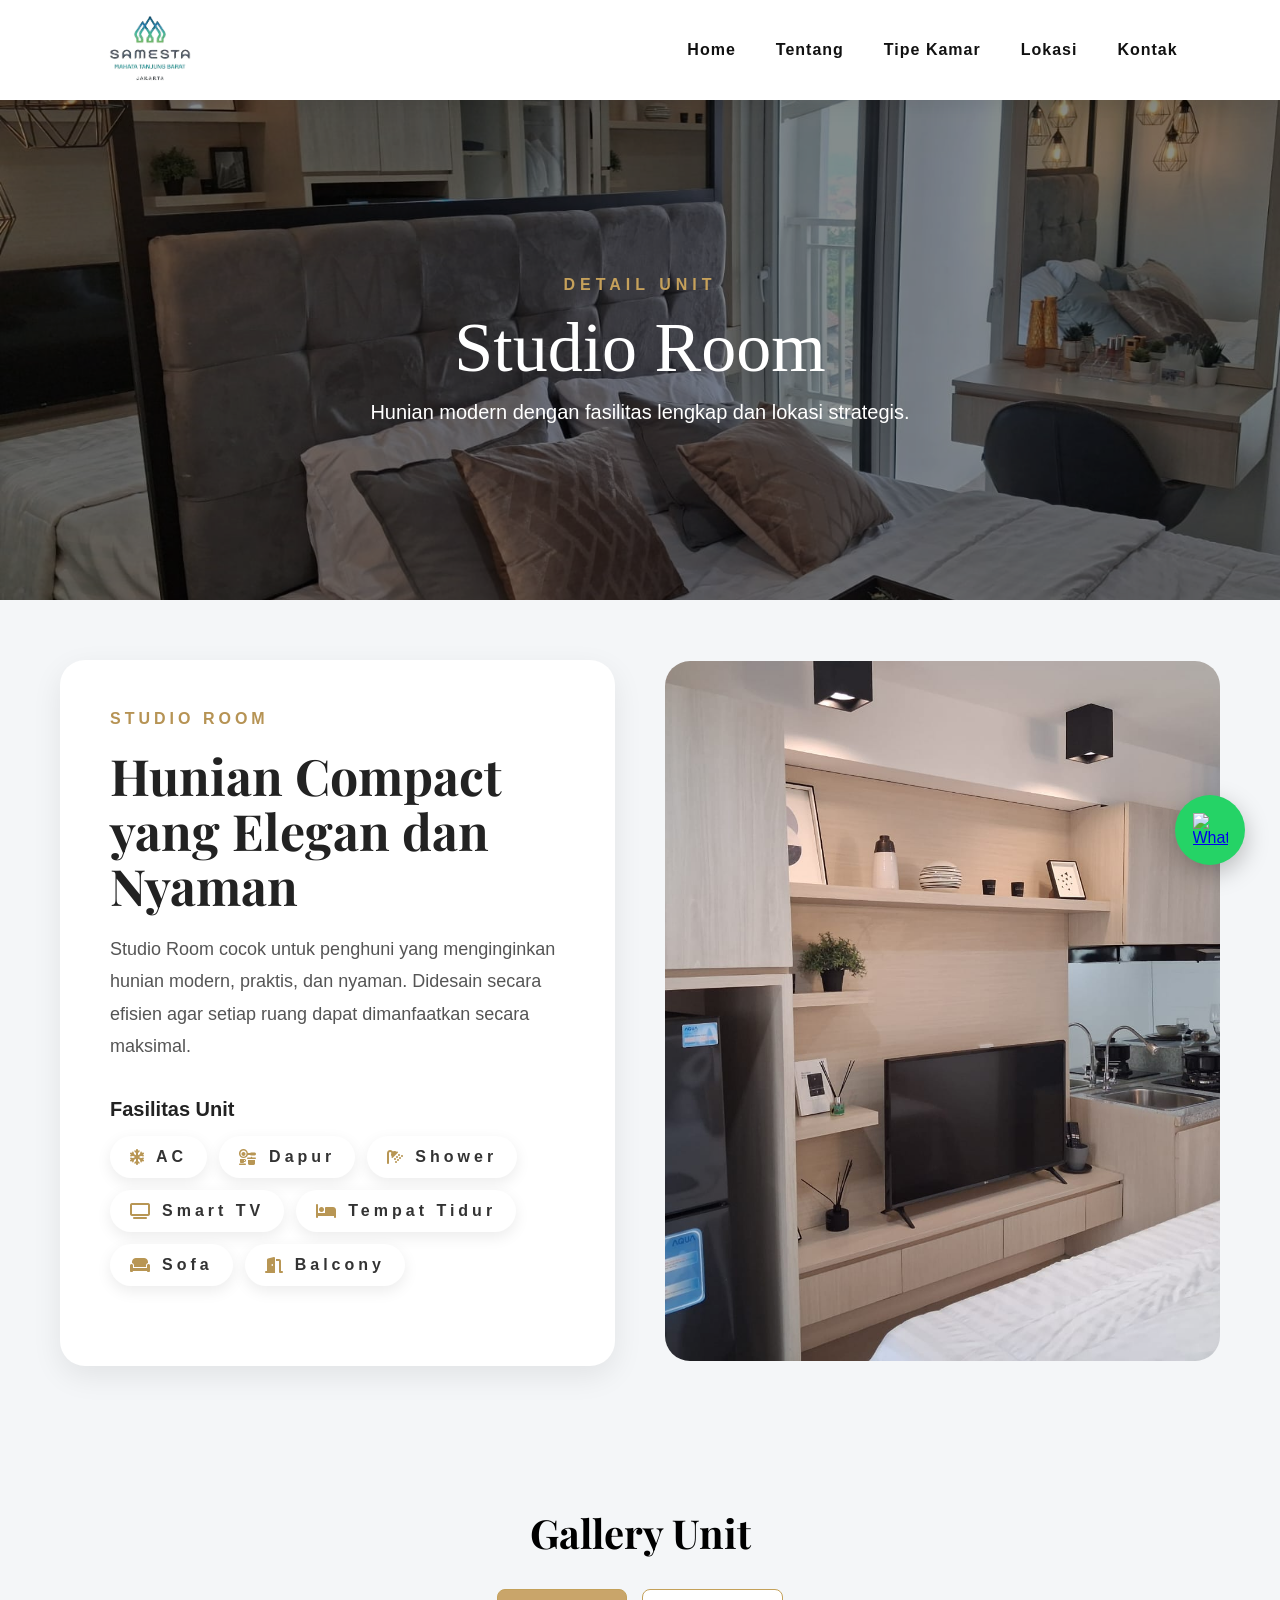
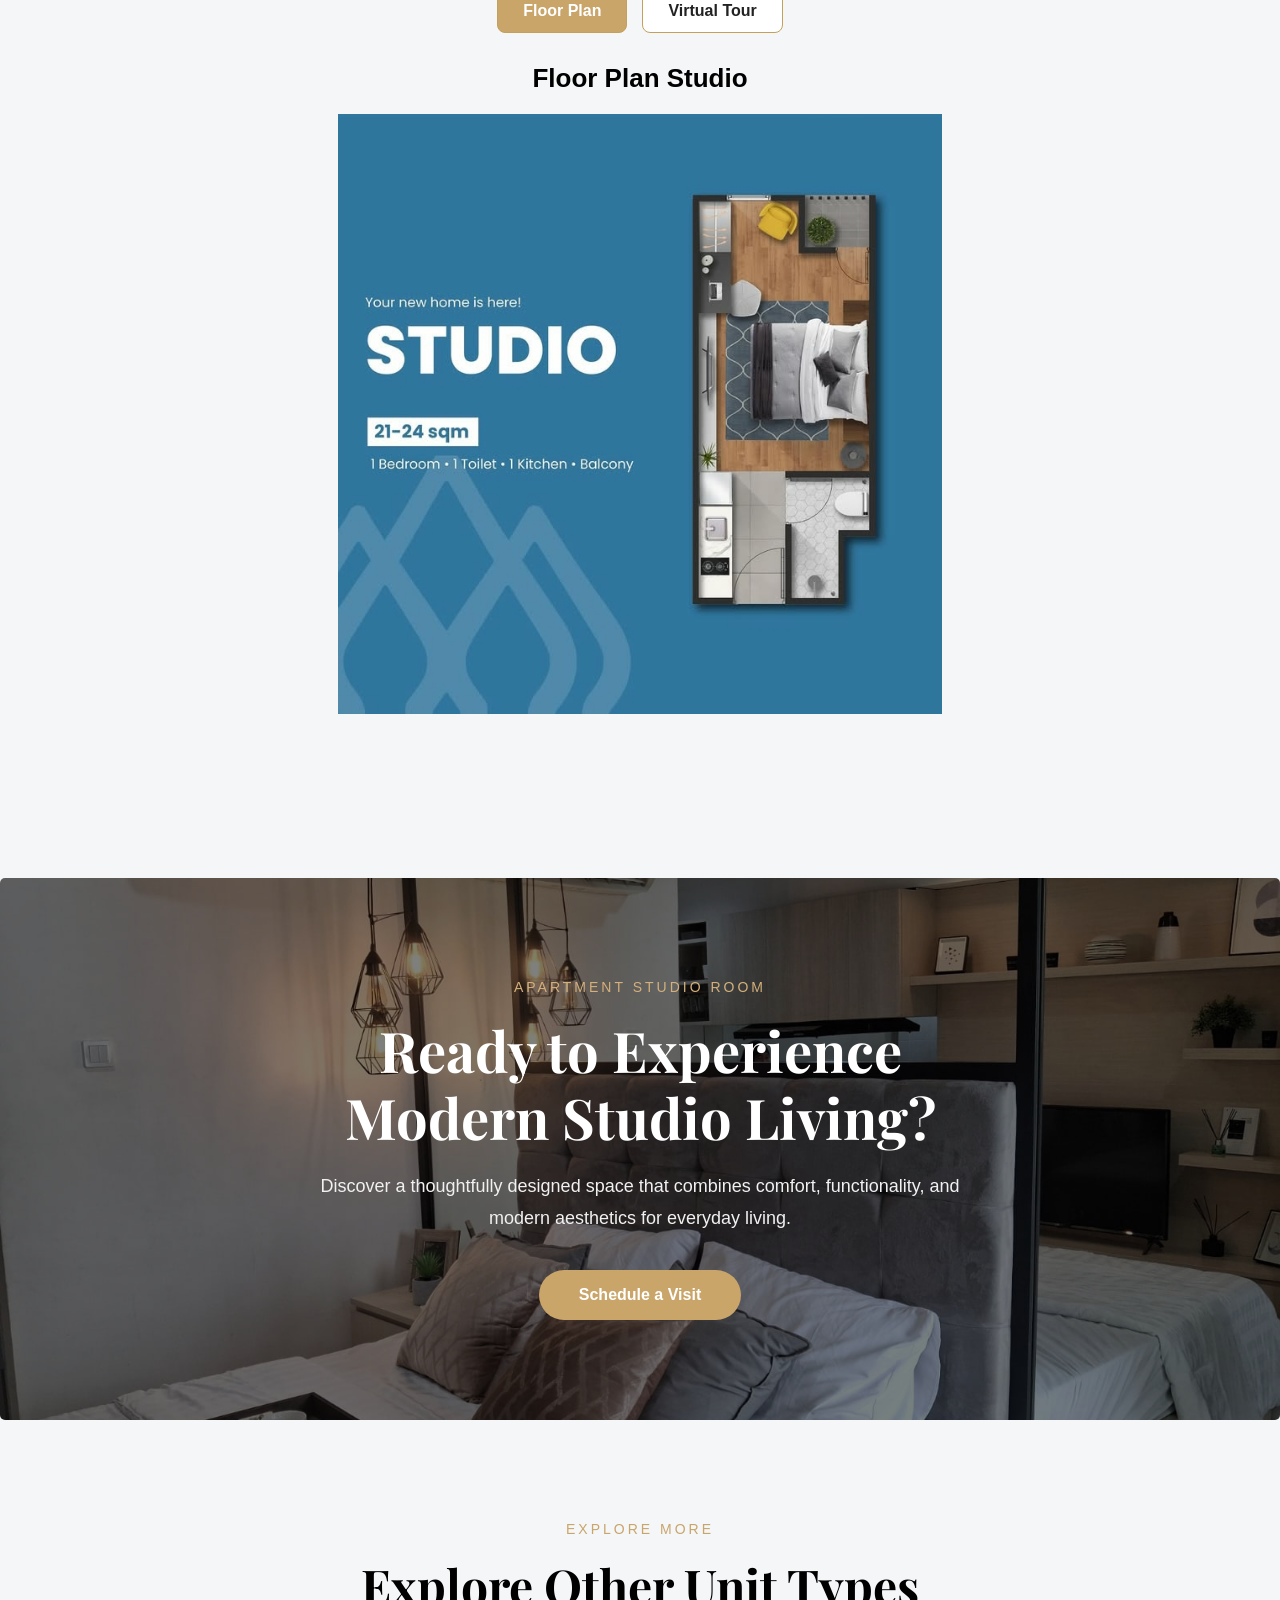
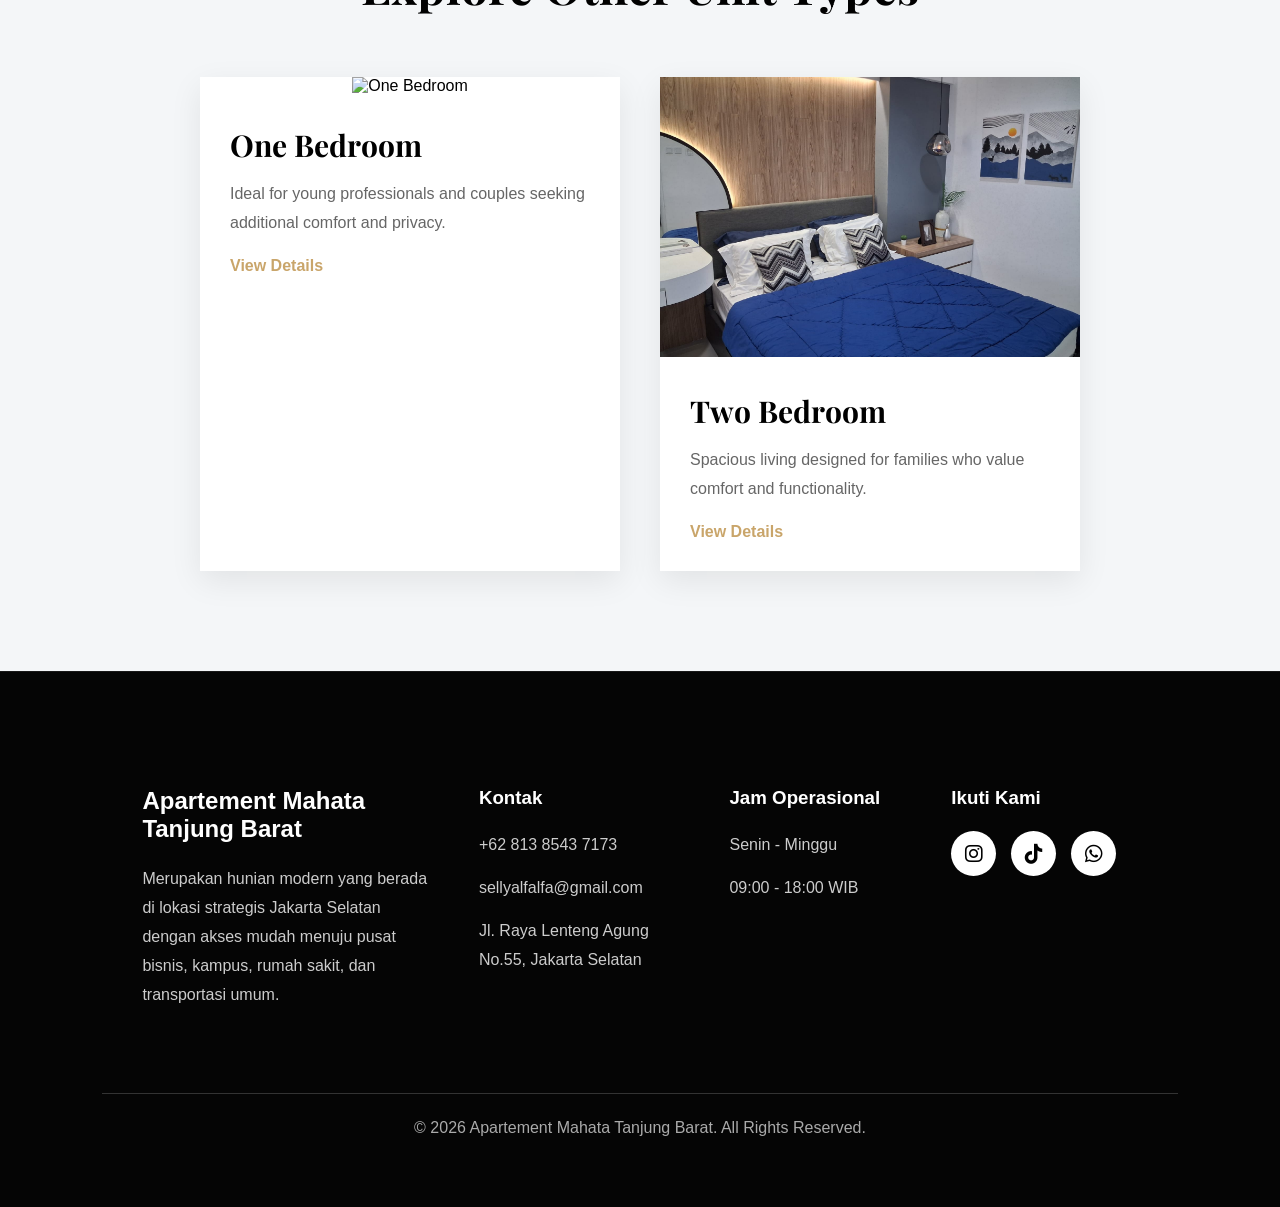
==== commit 120c3d0d: "Done website dekstop" ====
--- a/detail-unit.html
+++ b/detail-unit.html
@@ -26,7 +26,7 @@
     </ul>
 </nav>
 
-<section class="detail-hero">
+<section class="detail-hero studio-hero">
     <div class="hero-overlay"></div>
 
     <div class="hero-content">
@@ -51,13 +51,13 @@
             <h3>Fasilitas Unit</h3>
 
             <div class="facilities-list">
-                <span><i class="fas fa-wifi"></i> WiFi</span>
                 <span><i class="fas fa-snowflake"></i> AC</span>
                 <span><i class="fas fa-kitchen-set"></i> Dapur</span>
                 <span><i class="fas fa-shower"></i> Shower</span>
                 <span><i class="fas fa-tv"></i> Smart TV</span>
                 <span><i class="fas fa-bed"></i> Tempat Tidur</span>
                 <span><i class="fas fa-couch"></i> Sofa</span>
+                <span><i class="fas fa-door-open"></i> Balcony</span>
             </div>
         </div>
 
@@ -65,7 +65,7 @@
 
     <div class="detail-gallery">
         <button onclick="prevRoomImage('studio')">‹</button>
-        <img id="studioImage" src="Hunian.jpg" alt="Studio Room">
+        <img id="studioImage" src="Studio Room/Studio-room-1.jpg" alt="Studio Room">
         <button onclick="nextRoomImage('studio')">›</button>
     </div>
 </section>
@@ -88,10 +88,11 @@
     <div class="tour-layout">
 
         <div class="tour-text">
-            <h4>Refined Space</h4>
+            <h4>Smart Living</h4>
              <p>
-                A calm studio designed
-                for effortless living.
+                Compact design that
+                maximizes comfort
+                and functionality.
         </p>
         </div>
 
@@ -102,10 +103,11 @@
         </div>
 
        <div class="tour-text">
-    <h4>Modern Comfort</h4>
+    <h4>Modern Lifestyle</h4>
     <p>
-        Where every corner feels
-        warm and functional.
+        A cozy environment
+        tailored for urban
+        everyday living.
     </p>
 </div>
 
@@ -114,7 +116,7 @@
 </div>
 </section>
 
-<section class="unit-cta">
+<section class="unit-cta studio-cta">
 
     <div class="cta-content">
         <span>APARTMENT STUDIO ROOM</span>
@@ -145,7 +147,7 @@
     <div class="related-grid">
 
         <div class="related-card">
-            <img src="one-bedroom.jpg" alt="One Bedroom">
+             <img src="One Bedroom/One-bedroom-3.jpg" alt="One Bedroom">
 
             <div class="related-content">
                 <h3>One Bedroom</h3>
@@ -159,7 +161,7 @@
         </div>
 
         <div class="related-card">
-            <img src="two-bedroom.jpg" alt="Two Bedroom">
+            <img src="Two Bedroom/Two-bedroom-5.jpg" alt="Two Bedroom">
 
             <div class="related-content">
                 <h3>Two Bedroom</h3>
@@ -232,5 +234,30 @@
 </a>
 
 <script src="script.js"></script>
+
+<script>
+let currentStudio = 0;
+
+const studioImages = [
+  "Studio Room/Studio-room-1.jpg",
+  "Studio Room/Studio-room-3.jpg",
+  "Studio Room/Studio-room-4.jpg"
+];
+
+function showStudioImage() {
+  document.getElementById("studioImage").src = studioImages[currentStudio];
+}
+
+function nextRoomImage() {
+  currentStudio = (currentStudio + 1) % studioImages.length;
+  showStudioImage();
+}
+
+function prevRoomImage() {
+  currentStudio = (currentStudio - 1 + studioImages.length) % studioImages.length;
+  showStudioImage();
+}
+</script>
+
 </body>
 </html>
--- a/style.css
+++ b/style.css
@@ -1978,7 +1978,7 @@
 
 .detail-hero{
     height:500px;
-    background:url("images/apartemen-mahata.png") center center/cover no-repeat;
+    background:url("Studio Room/Studio-room-2.jpg") center center/cover no-repeat;
     position:relative;
 
     display:flex;
@@ -2840,7 +2840,7 @@
     min-height:420px;
     background:
     linear-gradient(rgba(0,0,0,.55), rgba(0,0,0,.55)),
-    url("apartemen mahata.png");
+    url("Lokasi.png");
     background-size:cover;
     background-position:center;
     display:flex;
@@ -3289,4 +3289,1381 @@
     color:white;
     font-size:22px;
     font-weight:800;
+}
+
+/* MOBILE RESPONSIVE FIX */
+@media (max-width: 768px) {
+
+    body {
+        overflow-x: hidden;
+    }
+
+    .detail-navbar,
+    nav {
+        flex-direction: column !important;
+        height: auto !important;
+        padding: 25px 20px !important;
+        gap: 18px !important;
+    }
+
+    nav ul,
+    .detail-navbar ul {
+        flex-wrap: wrap !important;
+        justify-content: center !important;
+        gap: 18px !important;
+    }
+
+    .detail-logo img,
+    nav img {
+        width: 95px !important;
+    }
+
+    .hero h1 {
+        font-size: 34px !important;
+        line-height: 1.15 !important;
+    }
+
+    .about-wrapper,
+    .unit-highlight,
+    .booking-container,
+    .detail-overview,
+    .detail-content,
+    .unit-info,
+    .room-detail,
+    .detail-gallery {
+        display: flex !important;
+        flex-direction: column !important;
+        grid-template-columns: 1fr !important;
+        width: 100% !important;
+        gap: 30px !important;
+    }
+
+    .about-text,
+    .about-image,
+    .unit-main-image,
+    .unit-main-content,
+    .booking-left,
+    .booking-right,
+    .detail-text,
+    .detail-image {
+        width: 100% !important;
+        max-width: 100% !important;
+    }
+
+    .about-text h2,
+    .unit-main-content h3,
+    .detail-text h1,
+    .detail-text h2 {
+        font-size: 36px !important;
+        line-height: 1.15 !important;
+    }
+
+    .about-text p,
+    .unit-main-content p,
+    .detail-text p {
+        font-size: 15px !important;
+        line-height: 1.7 !important;
+    }
+
+    .about-image img,
+    .detail-image img,
+    .unit-main-image img {
+        width: 100% !important;
+        height: auto !important;
+        max-height: 360px !important;
+        object-fit: cover !important;
+    }
+
+    .about-info,
+    .facility-photo-grid,
+    .related-grid {
+        grid-template-columns: 1fr !important;
+        gap: 22px !important;
+    }
+
+    .feature-card,
+    .facility-photo-card,
+    .related-card {
+        width: 100% !important;
+        height: 300px !important;
+    }
+
+    .unit-main-content {
+        padding: 35px 24px !important;
+    }
+
+    .booking-title {
+        font-size: 38px !important;
+        line-height: 1.15 !important;
+    }
+
+    .booking-container {
+        padding: 30px 20px !important;
+    }
+
+    form input,
+    form select,
+    form button {
+        width: 100% !important;
+        font-size: 15px !important;
+    }
+
+    .booking-building {
+        width: 100% !important;
+        height: auto !important;
+    }
+
+    .footer-container {
+        flex-direction: column !important;
+        gap: 35px !important;
+        text-align: left !important;
+    }
+
+    .whatsapp-float {
+        width: 55px !important;
+        height: 55px !important;
+        right: 18px !important;
+        bottom: 18px !important;
+    }
+}
+
+/* ===== FIX MOBILE HP FINAL ===== */
+@media screen and (max-width: 600px) {
+
+  html, body {
+    width: 100%;
+    overflow-x: hidden !important;
+  }
+
+  * {
+    box-sizing: border-box;
+  }
+
+  section {
+    padding: 45px 22px !important;
+  }
+
+  /* NAVBAR */
+  nav,
+  .detail-navbar {
+    height: auto !important;
+    padding: 22px 18px !important;
+    flex-direction: column !important;
+    gap: 18px !important;
+  }
+
+  nav ul,
+  .detail-navbar ul {
+    display: flex !important;
+    flex-wrap: wrap !important;
+    justify-content: center !important;
+    gap: 18px !important;
+    padding: 0 !important;
+  }
+
+  nav ul li a,
+  .detail-navbar ul li a {
+    font-size: 15px !important;
+  }
+
+  .logo img,
+  .detail-logo img {
+    width: 90px !important;
+  }
+
+  /* HERO HOME */
+  .hero {
+    height: 100vh !important;
+    padding: 0 22px !important;
+  }
+
+  .hero-content h1 {
+    font-size: 42px !important;
+    line-height: 1.1 !important;
+  }
+
+  .hero-content span {
+    font-size: 12px !important;
+    letter-spacing: 4px !important;
+  }
+
+  /* ABOUT */
+  .about-wrapper,
+  .unit-highlight,
+  .booking-container,
+  .footer-container,
+  .detail-content,
+  .detail-overview {
+    display: flex !important;
+    flex-direction: column !important;
+    width: 100% !important;
+    gap: 28px !important;
+  }
+
+  .about-text,
+  .about-image,
+  .unit-main-image,
+  .unit-main-content,
+  .booking-left,
+  .booking-right,
+  .detail-text,
+  .detail-image {
+    width: 100% !important;
+    max-width: 100% !important;
+  }
+
+  .about-text h2,
+  .booking-title {
+    font-size: 34px !important;
+    line-height: 1.2 !important;
+  }
+
+  .about-text p,
+  .unit-main-content p,
+  .detail-text p {
+    font-size: 15px !important;
+    line-height: 1.7 !important;
+  }
+
+  .about-image img,
+  .booking-building,
+  .detail-image img {
+    width: 100% !important;
+    height: auto !important;
+  }
+
+  /* CARD ABOUT */
+  .about-info,
+  .facility-photo-grid,
+  .related-grid {
+    display: grid !important;
+    grid-template-columns: 1fr !important;
+    gap: 22px !important;
+  }
+
+  .feature-card,
+  .facility-photo-card,
+  .related-card {
+    width: 100% !important;
+    height: 280px !important;
+  }
+
+  /* UNIT HOME */
+  .unit-main-image img {
+    width: 100% !important;
+    height: 320px !important;
+    object-fit: cover !important;
+  }
+
+  .unit-main-content {
+    padding: 32px 22px !important;
+  }
+
+  .unit-main-content h3 {
+    font-size: 38px !important;
+    line-height: 1.1 !important;
+  }
+
+  .unit-main-content h4 {
+    font-size: 34px !important;
+  }
+
+  .unit-main-btn,
+  .unit-detail-btn {
+    width: 100% !important;
+    display: block !important;
+    text-align: center !important;
+  }
+
+  /* DETAIL UNIT */
+  .detail-hero {
+    height: 75vh !important;
+    padding: 0 20px !important;
+  }
+
+  .detail-hero h1 {
+    font-size: 58px !important;
+    line-height: 1 !important;
+  }
+
+  .detail-hero p {
+    font-size: 20px !important;
+    line-height: 1.5 !important;
+  }
+
+  .detail-text h1,
+  .detail-text h2 {
+    font-size: 46px !important;
+    line-height: 1.05 !important;
+  }
+
+  .facility-list,
+  .unit-facilities,
+  .facility-tags {
+    display: flex !important;
+    flex-wrap: wrap !important;
+    gap: 12px !important;
+  }
+
+  .facility-list span,
+  .facility-tags span {
+    font-size: 14px !important;
+    padding: 12px 18px !important;
+  }
+
+  /* BOOKING */
+  form input,
+  form select,
+  form button {
+    width: 100% !important;
+    font-size: 15px !important;
+  }
+
+  /* FOOTER */
+  .footer {
+    padding: 55px 24px 35px !important;
+  }
+
+  .footer-container {
+    display: flex !important;
+    flex-direction: column !important;
+    gap: 30px !important;
+  }
+
+  .footer-box {
+    width: 100% !important;
+  }
+
+  .footer-box h2,
+  .footer-box h3 {
+    font-size: 26px !important;
+  }
+
+  .footer-box p {
+    font-size: 16px !important;
+    line-height: 1.7 !important;
+    word-break: break-word !important;
+  }
+
+  .social-icons {
+    justify-content: flex-start !important;
+  }
+
+  /* WA */
+  .whatsapp-float {
+    width: 56px !important;
+    height: 56px !important;
+    right: 18px !important;
+    bottom: 18px !important;
+  }
+
+  .whatsapp-float img {
+    width: 30px !important;
+    height: 30px !important;
+  }
+}
+
+/* ===== FIX MOBILE SISA: HOME + LOKASI + DETAIL ===== */
+@media (max-width: 600px) {
+
+  html, body {
+    max-width: 100% !important;
+    overflow-x: hidden !important;
+  }
+
+  /* home biar nggak terlalu desktop */
+  .hero {
+    height: 100vh !important;
+    background-position: center !important;
+  }
+
+  .hero-content h1 {
+    font-size: 36px !important;
+    line-height: 1.15 !important;
+  }
+
+  nav ul li a {
+    font-size: 13px !important;
+  }
+
+  /* lokasi page */
+  .lokasi-section,
+  .lokasi-container,
+  .lokasi-wrapper,
+  .location-section,
+  .location-container,
+  .location-wrapper {
+    display: flex !important;
+    flex-direction: column !important;
+    width: 100% !important;
+    max-width: 100% !important;
+    padding: 35px 20px !important;
+    gap: 25px !important;
+    overflow: hidden !important;
+  }
+
+  .lokasi-text,
+  .lokasi-map,
+  .location-text,
+  .location-map,
+  .map-box {
+    width: 100% !important;
+    max-width: 100% !important;
+  }
+
+  iframe,
+  .lokasi-map iframe,
+  .location-map iframe,
+  .map-box iframe {
+    width: 100% !important;
+    max-width: 100% !important;
+    height: 300px !important;
+    display: block !important;
+    border-radius: 18px !important;
+  }
+
+  .lokasi-text h1,
+  .location-text h1 {
+    font-size: 42px !important;
+    line-height: 1.1 !important;
+    word-break: normal !important;
+  }
+
+  .lokasi-text p,
+  .location-text p {
+    font-size: 16px !important;
+    line-height: 1.7 !important;
+  }
+
+  .lokasi-card,
+  .location-card {
+    width: 100% !important;
+    max-width: 100% !important;
+    padding: 25px !important;
+  }
+
+  /* detail unit jangan kegedean */
+  .detail-hero h1 {
+    font-size: 52px !important;
+  }
+
+  .detail-content,
+  .detail-overview,
+  .detail-wrapper,
+  .unit-detail-wrapper {
+    grid-template-columns: 1fr !important;
+    display: flex !important;
+    flex-direction: column !important;
+    padding: 35px 20px !important;
+  }
+
+  .detail-text h1,
+  .detail-text h2 {
+    font-size: 38px !important;
+  }
+}
+
+/* ===== MOBILE TOTAL FIX ALL PAGE ===== */
+@media (max-width: 768px) {
+
+  html, body {
+    width: 100% !important;
+    max-width: 100% !important;
+    overflow-x: hidden !important;
+  }
+
+  * {
+    box-sizing: border-box !important;
+  }
+
+  body {
+    font-size: 16px !important;
+  }
+
+  section {
+    width: 100% !important;
+    padding: 55px 22px !important;
+  }
+
+  /* NAVBAR MOBILE */
+  nav,
+  .detail-navbar {
+    width: 100% !important;
+    height: auto !important;
+    padding: 22px 18px !important;
+    display: flex !important;
+    flex-direction: column !important;
+    align-items: center !important;
+    gap: 18px !important;
+  }
+
+  nav ul,
+  .detail-navbar ul {
+    width: 100% !important;
+    display: flex !important;
+    flex-wrap: wrap !important;
+    justify-content: center !important;
+    gap: 16px 22px !important;
+    padding: 0 !important;
+  }
+
+  nav ul li a,
+  .detail-navbar ul li a {
+    font-size: 14px !important;
+  }
+
+  .logo img,
+  .detail-logo img {
+    width: 92px !important;
+  }
+
+  /* HOME HERO JADI MOBILE */
+  .hero {
+    height: 100vh !important;
+    min-height: 680px !important;
+    padding: 0 24px !important;
+    background-position: center center !important;
+  }
+
+  .hero-content {
+    width: 100% !important;
+    max-width: 100% !important;
+    text-align: center !important;
+    padding-top: 60px !important;
+  }
+
+  .hero-content span {
+    font-size: 11px !important;
+    letter-spacing: 4px !important;
+  }
+
+  .hero-content h1 {
+    font-size: 38px !important;
+    line-height: 1.15 !important;
+  }
+
+  .hero-content a {
+    padding: 14px 28px !important;
+    font-size: 13px !important;
+  }
+
+  /* SEMUA LAYOUT JADI VERTIKAL */
+  .about-wrapper,
+  .about-info,
+  .unit-highlight,
+  .facility-photo-grid,
+  .booking-container,
+  .footer-container,
+  .detail-content,
+  .detail-overview,
+  .detail-wrapper,
+  .unit-detail-wrapper,
+  .gallery-wrapper,
+  .related-grid,
+  .lokasi-container,
+  .lokasi-wrapper,
+  .location-container,
+  .location-wrapper {
+    display: flex !important;
+    flex-direction: column !important;
+    grid-template-columns: 1fr !important;
+    width: 100% !important;
+    max-width: 100% !important;
+    gap: 28px !important;
+  }
+
+  .about-text,
+  .about-image,
+  .unit-main-image,
+  .unit-main-content,
+  .booking-left,
+  .booking-right,
+  .footer-box,
+  .detail-text,
+  .detail-image,
+  .gallery-text,
+  .gallery-video,
+  .lokasi-text,
+  .lokasi-map,
+  .location-text,
+  .location-map,
+  .map-box {
+    width: 100% !important;
+    max-width: 100% !important;
+  }
+
+  /* FONT MOBILE */
+  h1, h2, h3 {
+    word-break: normal !important;
+  }
+
+  .about-text h2,
+  .booking-title,
+  .unit-main-content h3,
+  .lokasi-text h1,
+  .location-text h1 {
+    font-size: 34px !important;
+    line-height: 1.2 !important;
+  }
+
+  .detail-text h1,
+  .detail-text h2 {
+    font-size: 36px !important;
+    line-height: 1.15 !important;
+  }
+
+  p {
+    font-size: 15px !important;
+    line-height: 1.75 !important;
+  }
+
+  /* GAMBAR/VIDEO/IFRAME IKUT HP */
+  img,
+  video,
+  iframe {
+    max-width: 100% !important;
+  }
+
+  .about-image img,
+  .unit-main-image img,
+  .booking-building,
+  .detail-image img,
+  .gallery-video video,
+  iframe {
+    width: 100% !important;
+    height: auto !important;
+    max-height: 360px !important;
+    object-fit: cover !important;
+    border-radius: 18px !important;
+  }
+
+  iframe {
+    height: 320px !important;
+  }
+
+  /* CARD */
+  .feature-card,
+  .facility-photo-card,
+  .related-card,
+  .lokasi-card,
+  .location-card {
+    width: 100% !important;
+    height: 280px !important;
+  }
+
+  /* UNIT SECTION */
+  .unit-main-content {
+    padding: 34px 24px !important;
+  }
+
+  .unit-main-content h4 {
+    font-size: 32px !important;
+  }
+
+  .unit-main-btn,
+  .unit-detail-btn,
+  form button {
+    width: 100% !important;
+    display: block !important;
+    text-align: center !important;
+  }
+
+  /* BOOKING */
+  form input,
+  form select,
+  form button {
+    width: 100% !important;
+    font-size: 15px !important;
+  }
+
+  /* DETAIL HERO */
+  .detail-hero {
+    height: 70vh !important;
+    min-height: 520px !important;
+    padding: 0 22px !important;
+  }
+
+  .detail-hero h1 {
+    font-size: 48px !important;
+    line-height: 1.05 !important;
+  }
+
+  .detail-hero p {
+    font-size: 18px !important;
+  }
+
+  /* FACILITY TAGS */
+  .facility-list,
+  .unit-facilities,
+  .facility-tags {
+    display: flex !important;
+    flex-wrap: wrap !important;
+    gap: 12px !important;
+  }
+
+  .facility-list span,
+  .facility-tags span {
+    font-size: 14px !important;
+    padding: 12px 18px !important;
+  }
+
+  /* FOOTER */
+  .footer {
+    padding: 55px 24px 35px !important;
+  }
+
+  .footer-box {
+    text-align: left !important;
+  }
+
+  .footer-box h2,
+  .footer-box h3 {
+    font-size: 26px !important;
+  }
+
+  .footer-box p {
+    font-size: 16px !important;
+    line-height: 1.7 !important;
+    word-break: break-word !important;
+  }
+
+  .social-icons {
+    justify-content: flex-start !important;
+  }
+
+  /* WHATSAPP */
+  .whatsapp-float {
+    width: 56px !important;
+    height: 56px !important;
+    right: 18px !important;
+    bottom: 18px !important;
+  }
+
+  .whatsapp-float img {
+    width: 30px !important;
+    height: 30px;
+  }
+}
+
+/* ===== FORCE MOBILE FINAL: HOME + UNIT PAGES ===== */
+@media (max-width: 768px) {
+
+  html, body {
+    width: 100% !important;
+    overflow-x: hidden !important;
+  }
+
+  /* HOME: jangan desktop */
+  .about-wrapper,
+  .about-info,
+  .unit-highlight {
+    display: flex !important;
+    flex-direction: column !important;
+  }
+
+  .about-text,
+  .about-image,
+  .unit-main-image,
+  .unit-main-content {
+    width: 100% !important;
+    max-width: 100% !important;
+  }
+
+  .about-info {
+    gap: 22px !important;
+  }
+
+  .feature-card {
+    width: 100% !important;
+    height: 260px !important;
+  }
+
+  .unit-highlight {
+    margin: 0 !important;
+  }
+
+  .unit-main-image img {
+    height: 330px !important;
+    width: 100% !important;
+    object-fit: cover !important;
+  }
+
+  .unit-main-content {
+    padding: 35px 24px !important;
+  }
+
+  /* NAVBAR DETAIL/UNIT */
+  .detail-navbar {
+    padding: 22px 18px !important;
+  }
+
+  .detail-navbar ul {
+    gap: 14px !important;
+  }
+
+  .detail-navbar ul li a {
+    font-size: 14px !important;
+  }
+
+  .detail-logo img {
+    width: 95px !important;
+  }
+
+  /* HALAMAN STUDIO / ONE / TWO BEDROOM */
+  .unit-detail,
+  .unit-detail-section,
+  .detail-content,
+  .room-detail,
+  .room-content,
+  .detail-wrapper {
+    width: 100% !important;
+    max-width: 100% !important;
+    display: flex !important;
+    flex-direction: column !important;
+    grid-template-columns: 1fr !important;
+    padding: 35px 22px !important;
+    gap: 28px !important;
+    overflow: hidden !important;
+  }
+
+  .detail-text,
+  .room-text,
+  .unit-text,
+  .detail-image,
+  .room-image,
+  .unit-image {
+    width: 100% !important;
+    max-width: 100% !important;
+  }
+
+  .detail-text h1,
+  .room-text h1,
+  .unit-text h1 {
+    font-size: 38px !important;
+    line-height: 1.15 !important;
+    margin-bottom: 18px !important;
+  }
+
+  .detail-text p,
+  .room-text p,
+  .unit-text p {
+    font-size: 15px !important;
+    line-height: 1.7 !important;
+  }
+
+  .detail-image img,
+  .room-image img,
+  .unit-image img {
+    width: 100% !important;
+    height: 330px !important;
+    object-fit: cover !important;
+    border-radius: 18px !important;
+  }
+
+  .detail-hero h1 {
+    font-size: 46px !important;
+    line-height: 1.1 !important;
+  }
+
+  /* fasilitas biar ga mepet */
+  .facility-list,
+  .unit-facilities,
+  .facility-tags {
+    display: flex !important;
+    flex-wrap: wrap !important;
+    gap: 12px !important;
+  }
+
+  .facility-list span,
+  .unit-facilities span,
+  .facility-tags span {
+    font-size: 14px !important;
+    padding: 12px 18px !important;
+  }
+
+  .whatsapp-float {
+    right: 18px !important;
+    bottom: 18px !important;
+  }
+}
+
+@media (max-width: 900px) {
+
+  body {
+    overflow-x: hidden !important;
+  }
+
+  #about,
+  #rooms,
+  .unit-section {
+    padding: 50px 22px !important;
+  }
+
+  #about .about-wrapper {
+    display: block !important;
+  }
+
+  #about .about-text,
+  #about .about-image {
+    width: 100% !important;
+    max-width: 100% !important;
+  }
+
+  #about .about-image {
+    margin-top: 28px !important;
+  }
+
+  #about .about-image img {
+    width: 100% !important;
+    height: auto !important;
+  }
+
+  #about .about-info {
+    display: block !important;
+  }
+
+  #about .feature-card {
+    width: 100% !important;
+    height: 280px !important;
+    margin-bottom: 22px !important;
+  }
+
+  #rooms .unit-highlight {
+    display: block !important;
+    grid-template-columns: none !important;
+  }
+
+  #rooms .unit-main-image,
+  #rooms .unit-main-content {
+    width: 100% !important;
+    max-width: 100% !important;
+  }
+
+  #rooms .unit-main-image img {
+    width: 100% !important;
+    height: 320px !important;
+    object-fit: cover !important;
+  }
+
+  #rooms .unit-main-content {
+    padding: 35px 24px !important;
+  }
+
+  #rooms .unit-main-content h3 {
+    font-size: 38px !important;
+  }
+
+  #rooms .unit-main-content h4 {
+    font-size: 32px !important;
+  }
+
+  #rooms .unit-main-btn,
+  #rooms .unit-detail-btn {
+    width: 100% !important;
+    display: block !important;
+  }
+}
+
+/* FIX INDEX MOBILE BENERAN */
+@media (max-width: 768px) {
+
+  .about-wrapper {
+    flex-direction: column !important;
+    max-width: 100% !important;
+    margin: 0 !important;
+    gap: 25px !important;
+  }
+
+  .about-text {
+    flex: none !important;
+    width: 100% !important;
+  }
+
+  .about-image {
+    width: 100% !important;
+  }
+
+  .about-image img {
+    width: 100% !important;
+    height: auto !important;
+  }
+
+  .about-info {
+    display: flex !important;
+    flex-direction: column !important;
+    gap: 22px !important;
+  }
+
+  .feature-card {
+    width: 100% !important;
+  }
+
+  .unit-highlight {
+    display: flex !important;
+    flex-direction: column !important;
+  }
+
+  .unit-main-image,
+  .unit-main-content {
+    width: 100% !important;
+  }
+}
+
+@media (max-width: 768px) {
+  .tod-section,
+  .about-wrapper,
+  .about-info,
+  .unit-highlight {
+    display: flex !important;
+    flex-direction: column !important;
+    width: 100% !important;
+    max-width: 100% !important;
+    padding: 45px 22px !important;
+    gap: 28px !important;
+  }
+
+  .tod-left,
+  .tod-right,
+  .about-text,
+  .about-image,
+  .unit-main-image,
+  .unit-main-content {
+    width: 100% !important;
+    max-width: 100% !important;
+  }
+
+  .tod-left h2 {
+    font-size: 36px !important;
+    line-height: 1.15 !important;
+  }
+
+  .about-info .feature-card {
+    width: 100% !important;
+    height: 280px !important;
+  }
+
+  .unit-main-image img {
+    width: 100% !important;
+    height: 320px !important;
+    object-fit: cover !important;
+  }
+}
+
+@media (max-width: 768px) {
+
+  nav {
+    position: absolute !important;
+    top: 0 !important;
+    left: 0 !important;
+    width: 100% !important;
+    padding: 28px 20px 0 !important;
+    background: transparent !important;
+    display: flex !important;
+    flex-direction: column !important;
+    align-items: center !important;
+    gap: 18px !important;
+    z-index: 10 !important;
+  }
+
+  nav .logo img {
+    width: 95px !important;
+    height: auto !important;
+    display: block !important;
+  }
+
+  nav ul {
+    width: 100% !important;
+    display: flex !important;
+    flex-wrap: wrap !important;
+    justify-content: center !important;
+    gap: 14px 24px !important;
+    padding: 0 !important;
+    margin: 0 !important;
+  }
+
+  nav ul li {
+    list-style: none !important;
+  }
+
+  nav ul li a {
+    font-size: 15px !important;
+    letter-spacing: 1px !important;
+    color: white !important;
+    text-decoration: none !important;
+  }
+
+  .hero-content {
+    padding-top: 210px !important;
+  }
+
+  .hero-content .hero-subtitle {
+    font-size: 12px !important;
+    letter-spacing: 6px !important;
+    line-height: 1.8 !important;
+  }
+
+  .hero-content h1 {
+    font-size: 42px !important;
+    line-height: 1.15 !important;
+  }
+
+  .hero-main-btn {
+    margin-top: 22px !important;
+    padding: 16px 34px !important;
+    font-size: 13px !important;
+    letter-spacing: 3px !important;
+  }
+}
+
+@media (max-width: 768px) {
+
+  .unit-section {
+    padding: 45px 22px !important;
+    background: #f5f5f5 !important;
+  }
+
+  .unit-highlight {
+    display: flex !important;
+    flex-direction: column !important;
+    background: #10231f !important;
+    min-height: auto !important;
+    height: auto !important;
+    padding: 22px !important;
+    border-radius: 0 !important;
+    gap: 25px !important;
+  }
+
+  .unit-main-image {
+    width: 100% !important;
+    height: auto !important;
+  }
+
+  .unit-main-image img {
+    width: 100% !important;
+    height: 280px !important;
+    object-fit: cover !important;
+    border-radius: 18px !important;
+  }
+
+  .unit-main-content {
+    width: 100% !important;
+    padding: 0 !important;
+    color: white !important;
+    display: block !important;
+  }
+
+  .unit-label {
+    display: block !important;
+    color: #d6ad63 !important;
+    margin-bottom: 14px !important;
+    font-size: 12px !important;
+    letter-spacing: 3px !important;
+  }
+
+  .unit-main-content h3 {
+    display: block !important;
+    color: white !important;
+    font-size: 36px !important;
+    line-height: 1.1 !important;
+    margin-bottom: 15px !important;
+  }
+
+  .unit-main-content p {
+    display: block !important;
+    color: white !important;
+    font-size: 15px !important;
+    line-height: 1.7 !important;
+    margin-bottom: 18px !important;
+  }
+
+  .unit-points {
+    display: flex !important;
+    flex-wrap: wrap !important;
+    gap: 10px !important;
+    margin-bottom: 20px !important;
+  }
+
+  .unit-points span {
+    color: white !important;
+    padding: 9px 14px !important;
+    font-size: 13px !important;
+  }
+
+  .unit-main-content h4 {
+    display: block !important;
+    color: #d6ad63 !important;
+    font-size: 30px !important;
+    margin-bottom: 18px !important;
+  }
+
+  .unit-main-btn,
+  .unit-detail-btn {
+    width: 100% !important;
+    display: block !important;
+    text-align: center !important;
+    margin-top: 12px !important;
+  }
+
+  .slider-controls {
+    position: static !important;
+    display: flex !important;
+    justify-content: center !important;
+    gap: 30px !important;
+    margin-top: 18px !important;
+  }
+
+  .slider-controls button {
+    width: 58px !important;
+    height: 58px !important;
+  }
+
+  .slide-dots {
+    display: none !important;
+  }
+}
+
+@media (max-width: 768px) {
+
+  /* BOOKING FORM MOBILE */
+  .booking {
+    padding: 55px 20px !important;
+  }
+
+  .booking-container {
+    display: flex !important;
+    flex-direction: column !important;
+    padding: 30px 22px !important;
+    gap: 35px !important;
+  }
+
+  .booking-left,
+  .booking-right {
+    width: 100% !important;
+    max-width: 100% !important;
+  }
+
+  .booking-title {
+    font-size: 42px !important;
+    line-height: 1.15 !important;
+  }
+
+  #bookingForm input,
+  #bookingForm select,
+  #bookingForm button {
+    width: 100% !important;
+    height: 56px !important;
+    padding: 0 16px !important;
+    font-size: 16px !important;
+    color: #222 !important;
+    background: white !important;
+    border: 1px solid #ddd !important;
+    border-radius: 10px !important;
+    opacity: 1 !important;
+    appearance: auto !important;
+    -webkit-appearance: auto !important;
+  }
+
+  #bookingForm input[type="date"] {
+    color: #222 !important;
+    min-height: 56px !important;
+  }
+
+  #bookingForm button {
+    background: #a98d55 !important;
+    color: white !important;
+    border: none !important;
+    font-weight: 700 !important;
+  }
+
+  /* GAMBAR BOOKING BIAR GEDE KAYA DESKTOP */
+  .booking-building {
+    width: 100% !important;
+    height: auto !important;
+    max-height: none !important;
+    object-fit: cover !important;
+    border-radius: 22px !important;
+    display: block !important;
+  }
+
+  .booking-logo-row {
+    display: none !important;
+  }
+}
+
+.detail-gallery button{
+    width: 70px;
+    height: 70px;
+    border-radius: 50%;
+    border: none;
+    background: rgba(0,0,0,0.4);
+    color: white;
+
+    display: flex;
+    justify-content: center;
+    align-items: center;
+
+    font-size: 40px;
+    line-height: 1;
+    cursor: pointer;
+}
+
+.studio-hero{
+    background-image: url("Studio Room/Studio-room-2.jpg");
+}
+
+.one-hero{
+    background-image: url("One Bedroom/One-bedroom-5.jpg");
+}
+
+.two-hero{
+    background-image: url("Two Bedroom/Two-bedroom-5.jpg");
+}
+
+.detail-gallery button {
+    transition: all 0.35s ease;
+}
+
+.detail-gallery button:hover {
+    background: #c9a15b;
+    transform: scale(1.12);
+    box-shadow: 0 18px 35px rgba(0,0,0,0.25);
+}
+
+.detail-gallery button:active {
+    transform: scale(0.95);
+}
+
+.detail-gallery button{
+    opacity: 0;
+    visibility: hidden;
+    transition: all 0.3s ease;
+}
+
+.detail-gallery:hover button{
+    opacity: 1;
+    visibility: visible;
+}
+
+.studio-cta{
+    background:
+    linear-gradient(rgba(0,0,0,.5), rgba(0,0,0,.5)),
+    url("Studio Room/Studio-room-4.jpg");
+    background-size: cover;
+    background-position: center;
+}
+
+.one-cta{
+    background:
+    linear-gradient(rgba(0,0,0,.5), rgba(0,0,0,.5)),
+    url("One Bedroom/One-bedroom-3.jpg");
+    background-size: cover;
+    background-position: center;
+}
+
+.two-cta{
+    background:
+    linear-gradient(rgba(0,0,0,.5), rgba(0,0,0,.5)),
+    url("Two Bedroom/Two-bedroom-2.jpg");
+    background-size: cover;
+    background-position: center;
 }
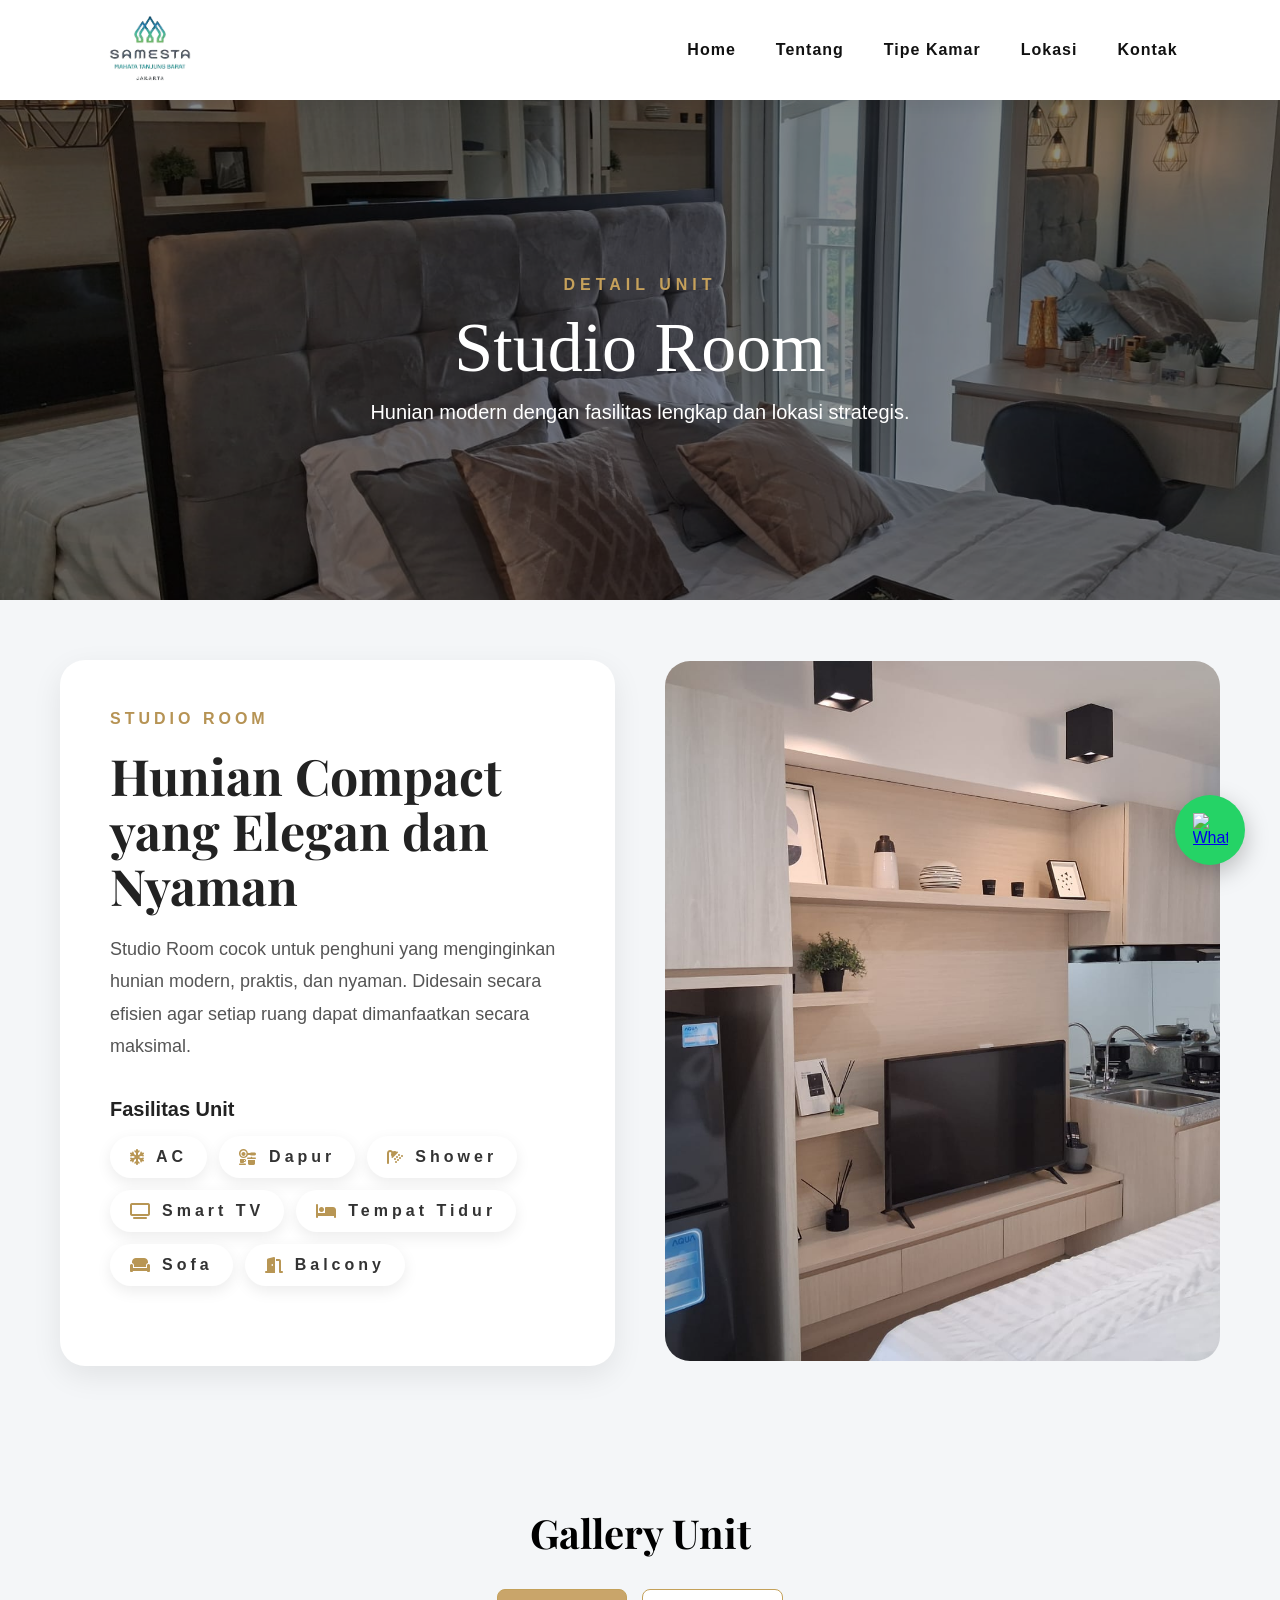
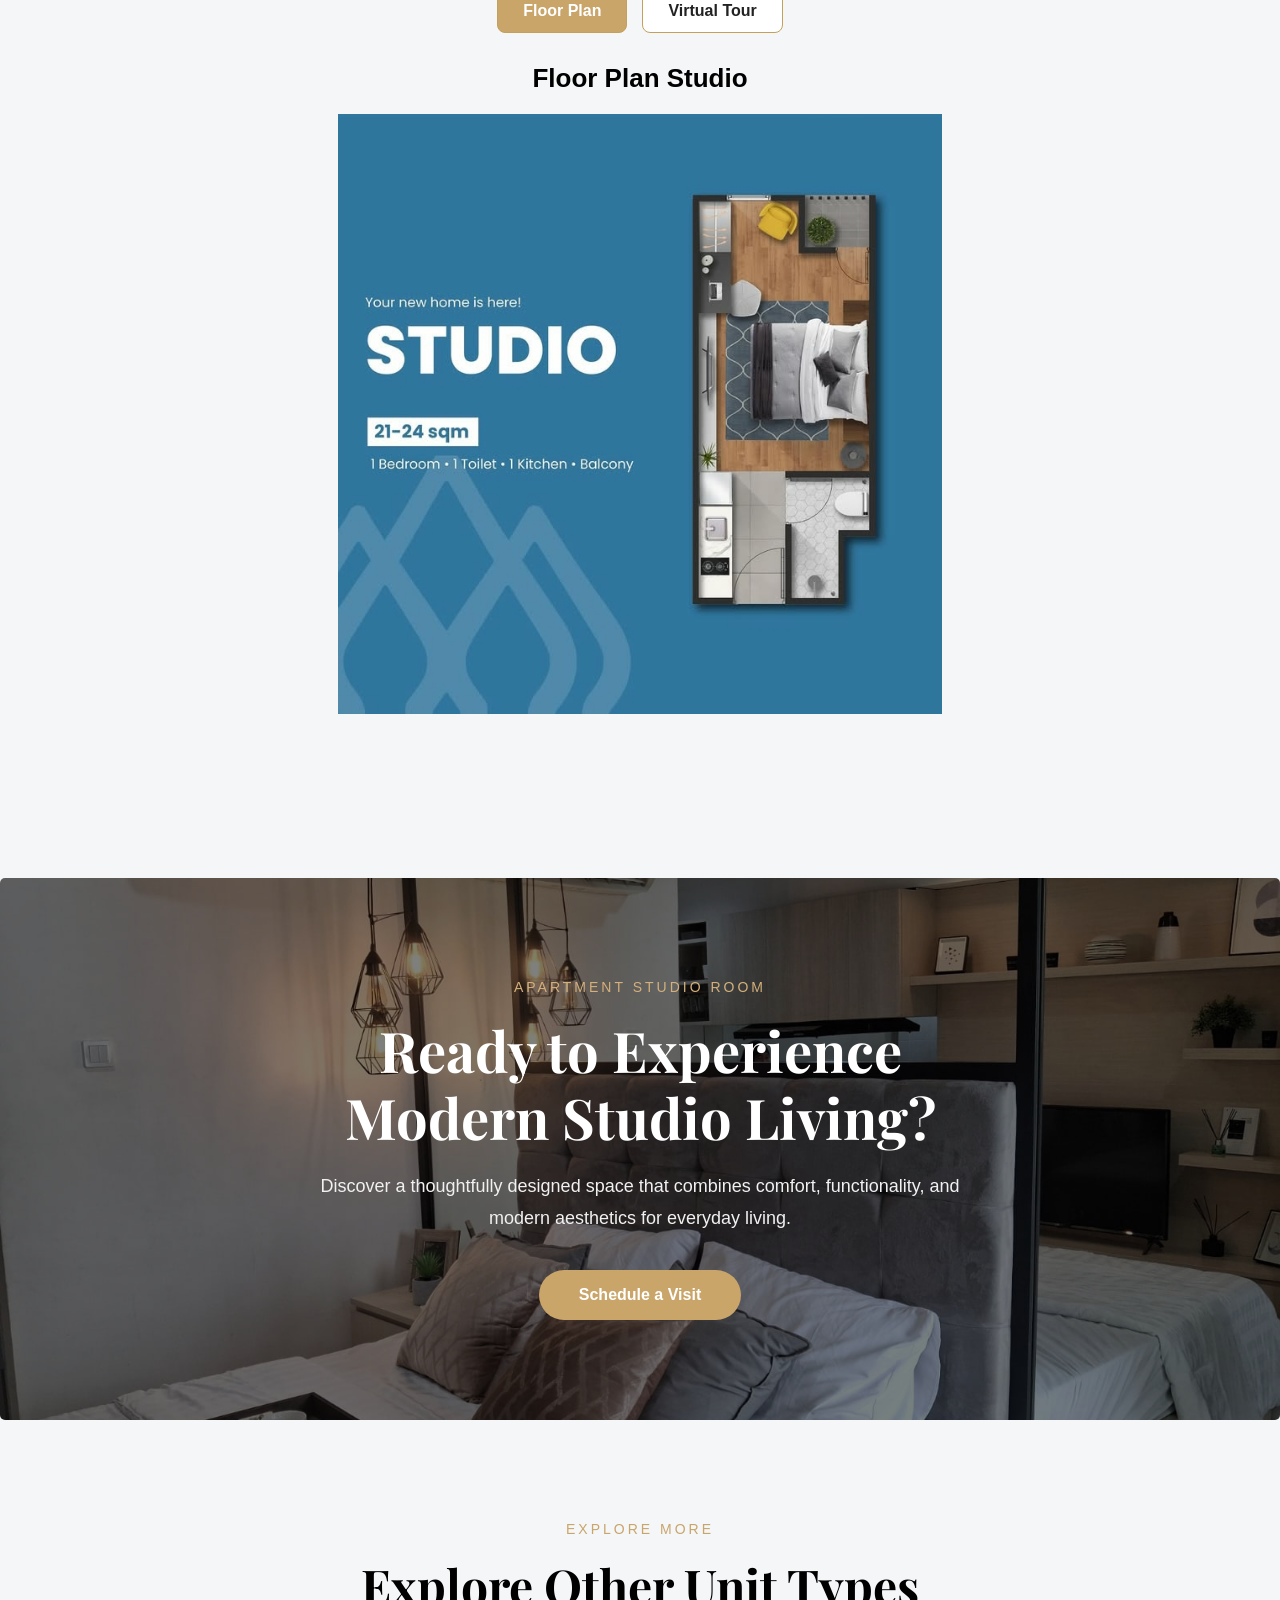
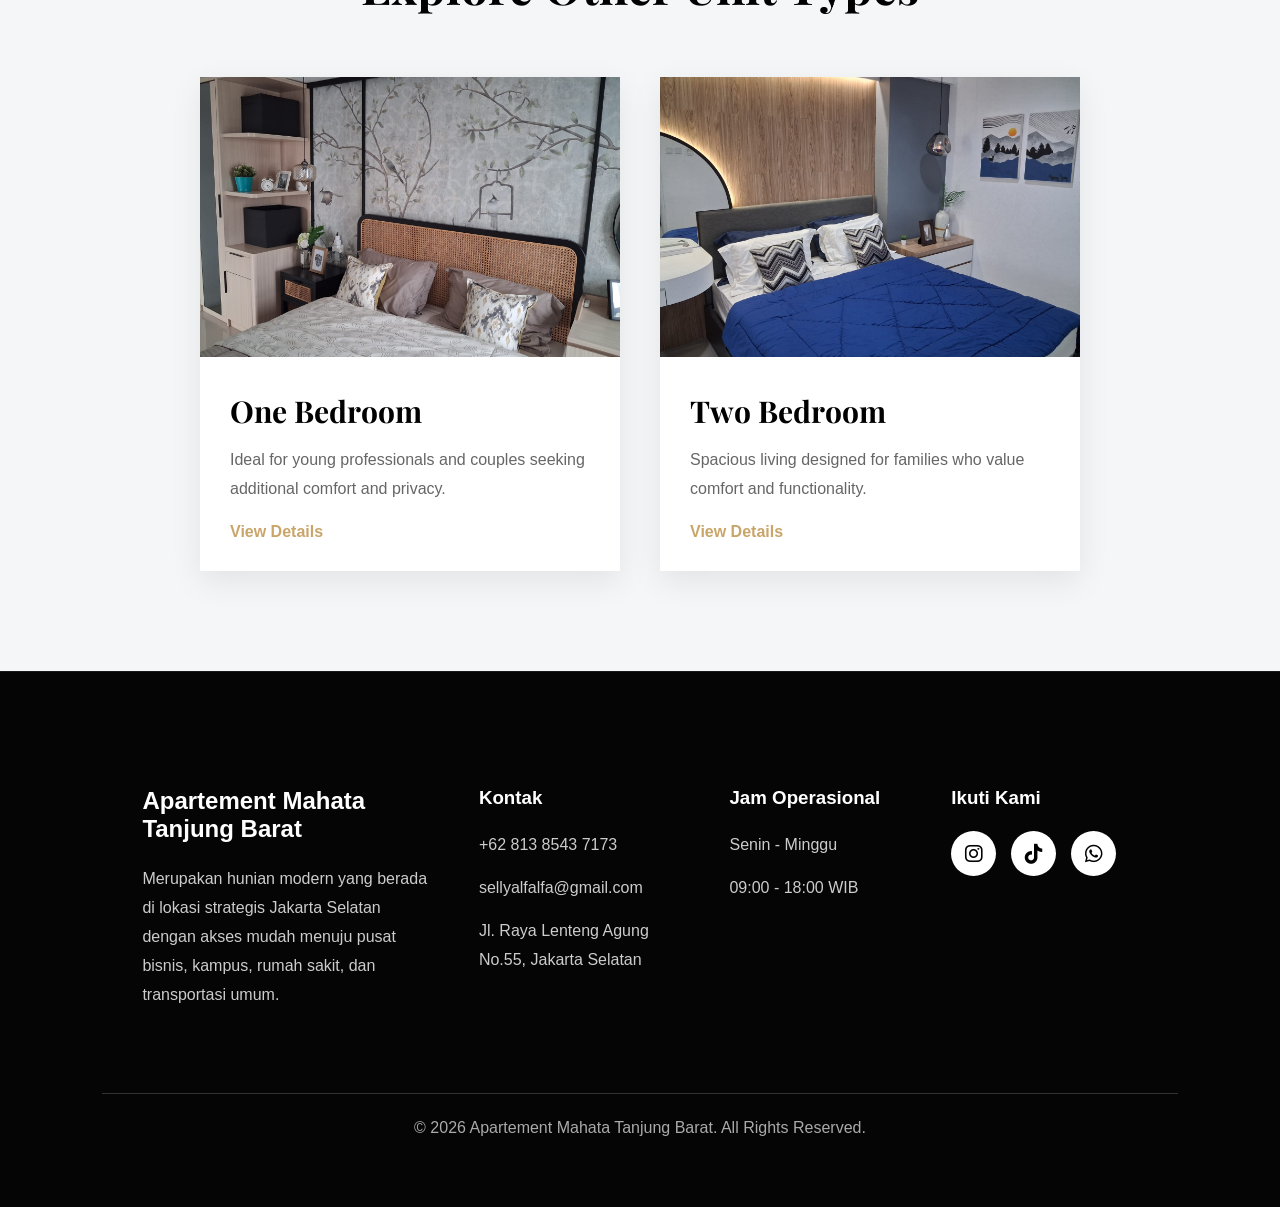
==== commit 800b69c6: "fix floor plan image path" ====
--- a/detail-unit.html
+++ b/detail-unit.html
@@ -147,7 +147,7 @@
     <div class="related-grid">
 
         <div class="related-card">
-             <img src="One Bedroom/One-bedroom-3.jpg" alt="One Bedroom">
+             <img src="One Bedroom/One-Bedroom-3.jpg" alt="One Bedroom">
 
             <div class="related-content">
                 <h3>One Bedroom</h3>
--- a/style.css
+++ b/style.css
@@ -4612,7 +4612,7 @@
 }
 
 .one-hero{
-    background-image: url("One Bedroom/One-bedroom-5.jpg");
+    background-image: url("One Bedroom/One-Bedroom-5.jpg");
 }
 
 .two-hero{
@@ -4655,7 +4655,7 @@
 .one-cta{
     background:
     linear-gradient(rgba(0,0,0,.5), rgba(0,0,0,.5)),
-    url("One Bedroom/One-bedroom-3.jpg");
+    url("One Bedroom/One-Bedroom-3.jpg");
     background-size: cover;
     background-position: center;
 }
@@ -4666,4 +4666,996 @@
     url("Two Bedroom/Two-bedroom-2.jpg");
     background-size: cover;
     background-position: center;
+}
+
+/* =========================
+   FIX RESPONSIVE MOBILE
+========================= */
+@media (max-width: 768px) {
+
+  html, body {
+    width: 100%;
+    overflow-x: hidden;
+  }
+
+  section {
+    padding: 55px 20px;
+  }
+
+  /* NAVBAR HP BIAR SEJAJAR */
+  .navbar,
+  nav {
+    width: 100%;
+    padding: 18px 20px !important;
+    display: flex !important;
+    flex-direction: column !important;
+    align-items: center !important;
+    justify-content: center !important;
+    gap: 18px !important;
+    position: absolute;
+    top: 0;
+    left: 0;
+    z-index: 99;
+  }
+
+  .logo,
+  .navbar-logo {
+    text-align: center;
+    margin: 0 auto !important;
+  }
+
+  .logo img,
+  .navbar-logo img {
+    width: 115px !important;
+    height: auto !important;
+    display: block;
+    margin: 0 auto;
+  }
+
+  .nav-menu,
+  .nav-links {
+    width: 100%;
+    display: flex !important;
+    flex-wrap: wrap !important;
+    justify-content: center !important;
+    align-items: center !important;
+    gap: 18px 28px !important;
+    padding: 0 !important;
+    margin: 0 auto !important;
+  }
+
+  .nav-menu li,
+  .nav-links li {
+    list-style: none;
+  }
+
+  .nav-menu a,
+  .nav-links a {
+    font-size: 15px !important;
+    letter-spacing: 1.5px !important;
+    white-space: nowrap;
+  }
+
+  /* HERO HOME */
+  .hero {
+    min-height: 100vh;
+    padding: 220px 24px 90px !important;
+    text-align: center;
+  }
+
+  .hero h1 {
+    font-size: 46px !important;
+    line-height: 1.08 !important;
+  }
+
+  .hero p,
+  .hero-subtitle {
+    font-size: 15px !important;
+  }
+
+  .hero .btn,
+  .btn-booking {
+    width: 100%;
+    max-width: 430px;
+  }
+
+  /* GAMBAR UNIT YANG ILANG */
+  .unit-section,
+  .rooms,
+  #rooms {
+    padding: 55px 20px !important;
+  }
+
+  .unit-card,
+  .room-card {
+    width: 100% !important;
+    min-height: auto !important;
+    display: flex !important;
+    flex-direction: column !important;
+    padding: 0 !important;
+    overflow: hidden !important;
+  }
+
+  .unit-image,
+  .room-image {
+    width: 100% !important;
+    height: 300px !important;
+    min-height: 300px !important;
+    display: block !important;
+    background: #ddd;
+  }
+
+  .unit-image img,
+  .room-image img,
+  .unit-card img,
+  .room-card img {
+    width: 100% !important;
+    height: 100% !important;
+    object-fit: cover !important;
+    display: block !important;
+    opacity: 1 !important;
+    visibility: visible !important;
+  }
+
+  .unit-content,
+  .room-content {
+    width: 100% !important;
+    padding: 28px 24px !important;
+  }
+
+  .unit-content h2,
+  .unit-content h3,
+  .room-content h2,
+  .room-content h3 {
+    font-size: 42px !important;
+    line-height: 1.1 !important;
+  }
+
+  .unit-content p,
+  .room-content p {
+    font-size: 17px !important;
+    line-height: 1.8 !important;
+  }
+
+  .slider-btn,
+  .prev-btn,
+  .next-btn {
+    top: 280px !important;
+    transform: none !important;
+    z-index: 20;
+  }
+
+  /* FORM BOOKING */
+  .booking,
+  #booking {
+    padding: 65px 18px !important;
+  }
+
+  .booking-box,
+  .booking-form,
+  form {
+    width: 100% !important;
+    max-width: 100% !important;
+    padding: 38px 24px !important;
+  }
+
+  .booking h2,
+  .booking-title {
+    font-size: 48px !important;
+    line-height: 1.1 !important;
+  }
+
+  input,
+  select,
+  textarea,
+  button {
+    width: 100% !important;
+    max-width: 100% !important;
+    font-size: 16px !important;
+  }
+
+  input[type="date"] {
+    min-height: 58px !important;
+    color: #222 !important;
+    background: #fff !important;
+    appearance: auto !important;
+    -webkit-appearance: auto !important;
+  }
+
+  input[type="date"]::-webkit-calendar-picker-indicator {
+    opacity: 1 !important;
+    display: block !important;
+  }
+
+  /* HILANGIN SPACE KOSONG GAMBAR KECIL */
+  .image-section,
+  .about-image-wrap,
+  .single-image-section {
+    padding: 35px 20px !important;
+    min-height: auto !important;
+  }
+
+  .image-section img,
+  .about-image-wrap img,
+  .single-image-section img {
+    width: 100% !important;
+    height: 260px !important;
+    object-fit: cover !important;
+    border-radius: 24px !important;
+    display: block !important;
+    margin: 0 auto !important;
+  }
+
+  /* DETAIL UNIT / GALLERY */
+  .gallery-unit,
+  .gallery-section,
+  #gallery {
+    padding: 70px 20px 45px !important;
+    overflow: hidden !important;
+  }
+
+  .gallery-unit h2,
+  .gallery-section h2 {
+    font-size: 46px !important;
+    text-align: center !important;
+    line-height: 1.1 !important;
+  }
+
+  .tab-buttons {
+    display: flex !important;
+    gap: 14px !important;
+    justify-content: center !important;
+    margin-bottom: 35px !important;
+  }
+
+  .tab-buttons button,
+  .tab-btn {
+    width: auto !important;
+    flex: 1;
+    font-size: 16px !important;
+    padding: 15px 12px !important;
+  }
+
+  .gallery-wrapper,
+  .gallery-content,
+  .tour-wrapper,
+  .virtual-wrapper {
+    display: flex !important;
+    flex-direction: column !important;
+    gap: 25px !important;
+    width: 100% !important;
+  }
+
+  .gallery-text,
+  .text-left,
+  .text-right,
+  .tour-text {
+    width: 100% !important;
+    text-align: center !important;
+    position: static !important;
+    transform: none !important;
+    margin: 0 auto 20px !important;
+  }
+
+  .gallery-text h3,
+  .text-left h3,
+  .text-right h3 {
+    font-size: 42px !important;
+    line-height: 1.1 !important;
+  }
+
+  .gallery-text p,
+  .text-left p,
+  .text-right p {
+    font-size: 16px !important;
+    line-height: 1.8 !important;
+  }
+
+  .gallery-media,
+  .tour-video,
+  .virtual-video,
+  video,
+  iframe {
+    width: 100% !important;
+    max-width: 100% !important;
+    height: 260px !important;
+    min-height: 260px !important;
+    display: block !important;
+    position: static !important;
+    margin: 0 auto !important;
+    object-fit: cover !important;
+  }
+
+  /* RELATED UNIT BIAR ADA TEXT + VIEW DETAIL */
+  .related-units,
+  .other-units,
+  #related {
+    padding: 60px 20px !important;
+  }
+
+  .related-units h2,
+  .other-units h2 {
+    font-size: 48px !important;
+    line-height: 1.1 !important;
+    text-align: center !important;
+    margin-bottom: 35px !important;
+  }
+
+  .related-grid,
+  .other-unit-grid {
+    display: grid !important;
+    grid-template-columns: 1fr !important;
+    gap: 28px !important;
+  }
+
+  .related-card,
+  .other-unit-card {
+    display: flex !important;
+    flex-direction: column !important;
+    background: #fff !important;
+    overflow: hidden !important;
+  }
+
+  .related-card img,
+  .other-unit-card img {
+    width: 100% !important;
+    height: 290px !important;
+    object-fit: cover !important;
+    display: block !important;
+  }
+
+  .related-card-content,
+  .other-unit-content,
+  .related-card .content,
+  .other-unit-card .content {
+    display: block !important;
+    padding: 22px !important;
+    text-align: center !important;
+  }
+
+  .related-card h3,
+  .other-unit-card h3 {
+    display: block !important;
+    font-size: 28px !important;
+    margin-bottom: 12px !important;
+  }
+
+  .related-card a,
+  .other-unit-card a,
+  .view-detail {
+    display: inline-block !important;
+    margin-top: 14px !important;
+    padding: 13px 24px !important;
+    background: #111 !important;
+    color: #fff !important;
+    text-decoration: none !important;
+  }
+
+  /* LOKASI BIAR GA MEpet NAVBAR */
+  .location-hero,
+  #lokasi,
+  .lokasi {
+    padding-top: 230px !important;
+    min-height: 85vh !important;
+    text-align: center !important;
+  }
+
+  .location-hero h1,
+  .lokasi h1 {
+    font-size: 52px !important;
+    line-height: 1.05 !important;
+    margin-top: 20px !important;
+  }
+
+  .location-hero p,
+  .lokasi p {
+    font-size: 17px !important;
+    line-height: 1.8 !important;
+    padding: 0 18px !important;
+  }
+
+  /* WHATSAPP */
+  .whatsapp-float {
+    width: 58px !important;
+    height: 58px !important;
+    right: 22px !important;
+    bottom: 28px !important;
+    z-index: 999 !important;
+  }
+}
+
+/* FIX DETAIL UNIT MOBILE: FLOOR PLAN & VIRTUAL TOUR */
+@media (max-width: 768px) {
+
+  /* Floor plan cukup gambar aja, text disembunyikan */
+  .floor-plan-content .gallery-text,
+  .floor-plan-content .text-left,
+  .floor-plan-content .text-right {
+    display: none !important;
+  }
+
+  .floor-plan-content img {
+    width: 100% !important;
+    height: auto !important;
+    max-height: none !important;
+    object-fit: contain !important;
+    border-radius: 20px !important;
+  }
+
+  /* Virtual tour: text dulu baru video */
+  .virtual-tour-content,
+  .virtual-wrapper,
+  .tour-wrapper {
+    display: flex !important;
+    flex-direction: column !important;
+  }
+
+  .virtual-tour-content .gallery-text,
+  .virtual-tour-content .text-left,
+  .virtual-tour-content .text-right,
+  .virtual-tour-content .tour-text {
+    display: block !important;
+    width: 100% !important;
+    order: 1 !important;
+    text-align: center !important;
+    margin-bottom: 25px !important;
+  }
+
+  .virtual-tour-content video,
+  .virtual-tour-content iframe,
+  .virtual-tour-content .virtual-video,
+  .virtual-tour-content .tour-video {
+    display: block !important;
+    width: 100% !important;
+    height: 260px !important;
+    order: 2 !important;
+    margin-top: 10px !important;
+    object-fit: cover !important;
+    border-radius: 18px !important;
+  }
+}
+
+@media (max-width: 768px){
+
+    .tour-layout{
+        display:flex !important;
+        flex-direction:column !important;
+        gap:25px !important;
+    }
+
+    .tour-layout .tour-text{
+        width:100% !important;
+        text-align:center !important;
+    }
+
+    .tour-layout .tour-video{
+        width:100% !important;
+        order:3 !important;
+    }
+
+    .tour-layout .tour-video video{
+        width:100% !important;
+        height:auto !important;
+        display:block !important;
+        border-radius:20px;
+    }
+
+}
+
+/* default: virtual tour disembunyiin dulu */
+#tour {
+  display: none;
+}
+
+/* kalau tombol virtual tour diklik, JS harus kasih class active */
+.gallery-content {
+  display: none;
+}
+
+.gallery-content.active {
+  display: block;
+}
+
+@media (max-width: 768px) {
+  .gallery-content.active {
+    display: block !important;
+  }
+
+  #floor:not(.active),
+  #tour:not(.active) {
+    display: none !important;
+  }
+
+  #tour.active .tour-layout {
+    display: flex !important;
+    flex-direction: column !important;
+    gap: 28px !important;
+  }
+
+  #tour.active .tour-text {
+    display: block !important;
+    text-align: center !important;
+    width: 100% !important;
+  }
+
+  #tour.active .tour-video {
+    display: block !important;
+    width: 100% !important;
+  }
+}
+
+@media (max-width: 768px) {
+  #tour.active .tour-video {
+    width: 100% !important;
+    height: auto !important;
+    background: #000 !important;
+    border-radius: 22px !important;
+    overflow: hidden !important;
+  }
+
+  #tour.active .tour-video video {
+    width: 100% !important;
+    height: auto !important;
+    max-height: none !important;
+    object-fit: contain !important;
+    display: block !important;
+    border-radius: 22px !important;
+  }
+}
+
+@media (max-width: 768px) {
+  .related-grid {
+    display: grid !important;
+    grid-template-columns: 1fr !important;
+    gap: 28px !important;
+  }
+
+  .related-card {
+    width: 100% !important;
+    height: auto !important;
+    min-height: unset !important;
+    overflow: visible !important;
+    background: #fff !important;
+    display: flex !important;
+    flex-direction: column !important;
+  }
+
+  .related-card img {
+    width: 100% !important;
+    height: 260px !important;
+    object-fit: cover !important;
+    display: block !important;
+  }
+
+  .related-card-content {
+    display: block !important;
+    height: auto !important;
+    min-height: 220px !important;
+    padding: 28px 24px 32px !important;
+    background: #fff !important;
+  }
+
+  .related-card-content h3 {
+    display: block !important;
+    font-size: 32px !important;
+    line-height: 1.2 !important;
+    margin-bottom: 16px !important;
+    color: #000 !important;
+  }
+
+  .related-card-content p {
+    display: block !important;
+    font-size: 16px !important;
+    line-height: 1.7 !important;
+    color: #555 !important;
+    margin-bottom: 18px !important;
+  }
+
+  .related-card-content a,
+  .related-card-content .view-detail {
+    display: inline-block !important;
+    color: #c7a15a !important;
+    font-weight: 700 !important;
+    text-decoration: none !important;
+    margin-top: 8px !important;
+  }
+
+  .related-units {
+    padding-bottom: 80px !important;
+  }
+}
+
+@media (max-width: 768px){
+
+  .unit-detail-layout,
+  .detail-layout,
+  .room-layout{
+      display:flex !important;
+      flex-direction:column !important;
+      gap:30px !important;
+  }
+
+  .unit-detail-text,
+  .detail-text,
+  .room-text{
+      width:100% !important;
+      max-width:100% !important;
+      order:1 !important;
+  }
+
+  .unit-detail-image,
+  .detail-image,
+  .room-image{
+      width:100% !important;
+      max-width:100% !important;
+      order:2 !important;
+  }
+
+  .unit-detail-image img,
+  .detail-image img,
+  .room-image img{
+      width:100% !important;
+      height:auto !important;
+      object-fit:contain !important;
+      display:block !important;
+      border-radius:20px !important;
+  }
+
+  .unit-detail-text h1,
+  .detail-text h1,
+  .room-text h1{
+      font-size:48px !important;
+      line-height:1.15 !important;
+  }
+
+  .unit-detail-text p,
+  .detail-text p,
+  .room-text p{
+      font-size:17px !important;
+      line-height:1.8 !important;
+  }
+
+}
+
+@media (max-width: 768px) {
+
+  .detail-unit,
+  .unit-detail,
+  .detail-intro {
+    width: 100% !important;
+    max-width: 100% !important;
+    padding: 80px 28px 45px !important;
+    margin: 0 !important;
+    border-radius: 0 !important;
+    background: #fff !important;
+    box-shadow: none !important;
+  }
+
+  .detail-container,
+  .unit-detail-container,
+  .detail-wrapper {
+    width: 100% !important;
+    max-width: 100% !important;
+    display: flex !important;
+    flex-direction: column !important;
+    gap: 35px !important;
+    padding: 0 !important;
+    margin: 0 !important;
+  }
+
+  .detail-left,
+  .unit-detail-left,
+  .detail-text {
+    width: 100% !important;
+    max-width: 100% !important;
+    padding: 0 !important;
+    text-align: left !important;
+  }
+
+  .detail-left h1,
+  .unit-detail-left h1,
+  .detail-text h1 {
+    font-size: 44px !important;
+    line-height: 1.05 !important;
+    margin-bottom: 24px !important;
+  }
+
+  .detail-left p,
+  .unit-detail-left p,
+  .detail-text p {
+    font-size: 17px !important;
+    line-height: 1.75 !important;
+    margin-bottom: 32px !important;
+  }
+
+  .facilities,
+  .facility-list,
+  .unit-facilities {
+    width: 100% !important;
+    display: flex !important;
+    flex-wrap: wrap !important;
+    gap: 14px !important;
+    justify-content: flex-start !important;
+  }
+
+  .facility-item,
+  .facility-badge,
+  .unit-facilities span {
+    width: auto !important;
+    min-width: unset !important;
+    max-width: 100% !important;
+    padding: 13px 18px !important;
+    font-size: 15px !important;
+    letter-spacing: 3px !important;
+    white-space: nowrap !important;
+  }
+
+  .detail-right,
+  .unit-detail-right,
+  .detail-image {
+    width: 100% !important;
+    max-width: 100% !important;
+    padding: 0 !important;
+    margin-top: 20px !important;
+  }
+
+  .detail-right img,
+  .unit-detail-right img,
+  .detail-image img {
+    width: 100% !important;
+    height: auto !important;
+    max-height: none !important;
+    object-fit: contain !important;
+    display: block !important;
+    border-radius: 0 !important;
+  }
+}
+
+/* FIX DETAIL UNIT HP - STUDIO / ONE / TWO */
+@media (max-width: 768px) {
+
+  .detail-page {
+    width: 100% !important;
+    max-width: 100% !important;
+    display: flex !important;
+    flex-direction: column !important;
+    padding: 70px 24px 50px !important;
+    margin: 0 !important;
+    gap: 35px !important;
+    background: #fff !important;
+    border-radius: 0 !important;
+    box-shadow: none !important;
+  }
+
+  .detail-info {
+    width: 100% !important;
+    max-width: 100% !important;
+    padding: 0 !important;
+    margin: 0 !important;
+  }
+
+  .detail-info span {
+    display: block !important;
+    font-size: 14px !important;
+    letter-spacing: 6px !important;
+    margin-bottom: 18px !important;
+  }
+
+  .detail-info h1 {
+    font-size: 44px !important;
+    line-height: 1.08 !important;
+    margin-bottom: 24px !important;
+  }
+
+  .detail-info p {
+    font-size: 17px !important;
+    line-height: 1.8 !important;
+    margin-bottom: 34px !important;
+  }
+
+  .detail-facilities {
+    width: 100% !important;
+  }
+
+  .detail-facilities h3 {
+    font-size: 26px !important;
+    margin-bottom: 22px !important;
+  }
+
+  .facilities-list {
+    width: 100% !important;
+    display: flex !important;
+    flex-wrap: wrap !important;
+    gap: 14px !important;
+    justify-content: flex-start !important;
+  }
+
+  .facilities-list span {
+    width: auto !important;
+    min-width: auto !important;
+    max-width: 100% !important;
+    padding: 13px 18px !important;
+    font-size: 14px !important;
+    letter-spacing: 3px !important;
+    white-space: nowrap !important;
+    display: inline-flex !important;
+    align-items: center !important;
+    gap: 10px !important;
+  }
+
+  .detail-gallery {
+    width: 100% !important;
+    max-width: 100% !important;
+    height: auto !important;
+    min-height: auto !important;
+    margin: 0 !important;
+    padding: 0 !important;
+    position: relative !important;
+    overflow: hidden !important;
+    border-radius: 22px !important;
+    order: 2 !important;
+  }
+
+  .detail-gallery img {
+    width: 100% !important;
+    height: auto !important;
+    max-height: none !important;
+    object-fit: contain !important;
+    display: block !important;
+    border-radius: 22px !important;
+  }
+
+  .detail-gallery button {
+    width: 46px !important;
+    height: 46px !important;
+    min-width: 46px !important;
+    padding: 0 !important;
+    font-size: 34px !important;
+    position: absolute !important;
+    top: 50% !important;
+    transform: translateY(-50%) !important;
+    z-index: 5 !important;
+    background: rgba(255,255,255,0.9) !important;
+    color: #111 !important;
+    border: none !important;
+  }
+
+  .detail-gallery button:first-child {
+    left: 10px !important;
+  }
+
+  .detail-gallery button:last-child {
+    right: 10px !important;
+  }
+}
+
+@media (max-width: 768px) {
+  .detail-gallery {
+    display: block !important;
+    width: 100% !important;
+    margin-top: 30px !important;
+    position: relative !important;
+    overflow: hidden !important;
+    border-radius: 22px !important;
+  }
+
+  .detail-gallery img {
+    display: block !important;
+    width: 100% !important;
+    height: auto !important;
+    object-fit: contain !important;
+    border-radius: 22px !important;
+  }
+
+  .detail-gallery button {
+    display: flex !important;
+    align-items: center !important;
+    justify-content: center !important;
+    position: absolute !important;
+    top: 50% !important;
+    transform: translateY(-50%) !important;
+    width: 42px !important;
+    height: 42px !important;
+    border: none !important;
+    border-radius: 50% !important;
+    background: rgba(255,255,255,0.9) !important;
+    color: #111 !important;
+    font-size: 34px !important;
+    z-index: 10 !important;
+  }
+
+  .detail-gallery button:first-child {
+    left: 12px !important;
+  }
+
+  .detail-gallery button:last-child {
+    right: 12px !important;
+  }
+}
+
+.gallery-content {
+  display: none !important;
+}
+
+.gallery-content.active {
+  display: block !important;
+}
+
+#tour.active .tour-layout {
+  display: flex !important;
+}
+
+#tour.active video {
+  display: block !important;
+  width: 100% !important;
+  height: auto !important;
+}
+
+/* FIX ONE BEDROOM DETAIL IMAGE + SLIDER */
+@media (max-width: 768px) {
+  .detail-page {
+    display: flex !important;
+    flex-direction: column !important;
+    width: 100% !important;
+    padding: 60px 24px !important;
+    gap: 35px !important;
+  }
+
+  .detail-info {
+    width: 100% !important;
+    overflow: hidden !important;
+  }
+
+  .detail-info h1 {
+    font-size: 34px !important;
+    line-height: 1.15 !important;
+  }
+
+  .detail-gallery {
+    display: block !important;
+    position: relative !important;
+    width: 100% !important;
+    height: auto !important;
+    margin: 0 auto !important;
+    overflow: hidden !important;
+    border-radius: 24px !important;
+  }
+
+  .detail-gallery img {
+    display: block !important;
+    width: 100% !important;
+    height: auto !important;
+    max-height: none !important;
+    object-fit: contain !important;
+    opacity: 1 !important;
+    visibility: visible !important;
+    border-radius: 24px !important;
+  }
+
+  .detail-gallery button {
+    width: 48px !important;
+    max-width: 48px !important;
+    height: 48px !important;
+    padding: 0 !important;
+    position: absolute !important;
+    top: 50% !important;
+    transform: translateY(-50%) !important;
+    z-index: 99 !important;
+    border-radius: 50% !important;
+    background: rgba(255,255,255,0.9) !important;
+    color: #111 !important;
+    font-size: 34px !important;
+    line-height: 1 !important;
+    display: flex !important;
+    align-items: center !important;
+    justify-content: center !important;
+  }
+
+  .detail-gallery button:first-child {
+    left: 14px !important;
+  }
+
+  .detail-gallery button:last-child {
+    right: 14px !important;
+  }
 }
